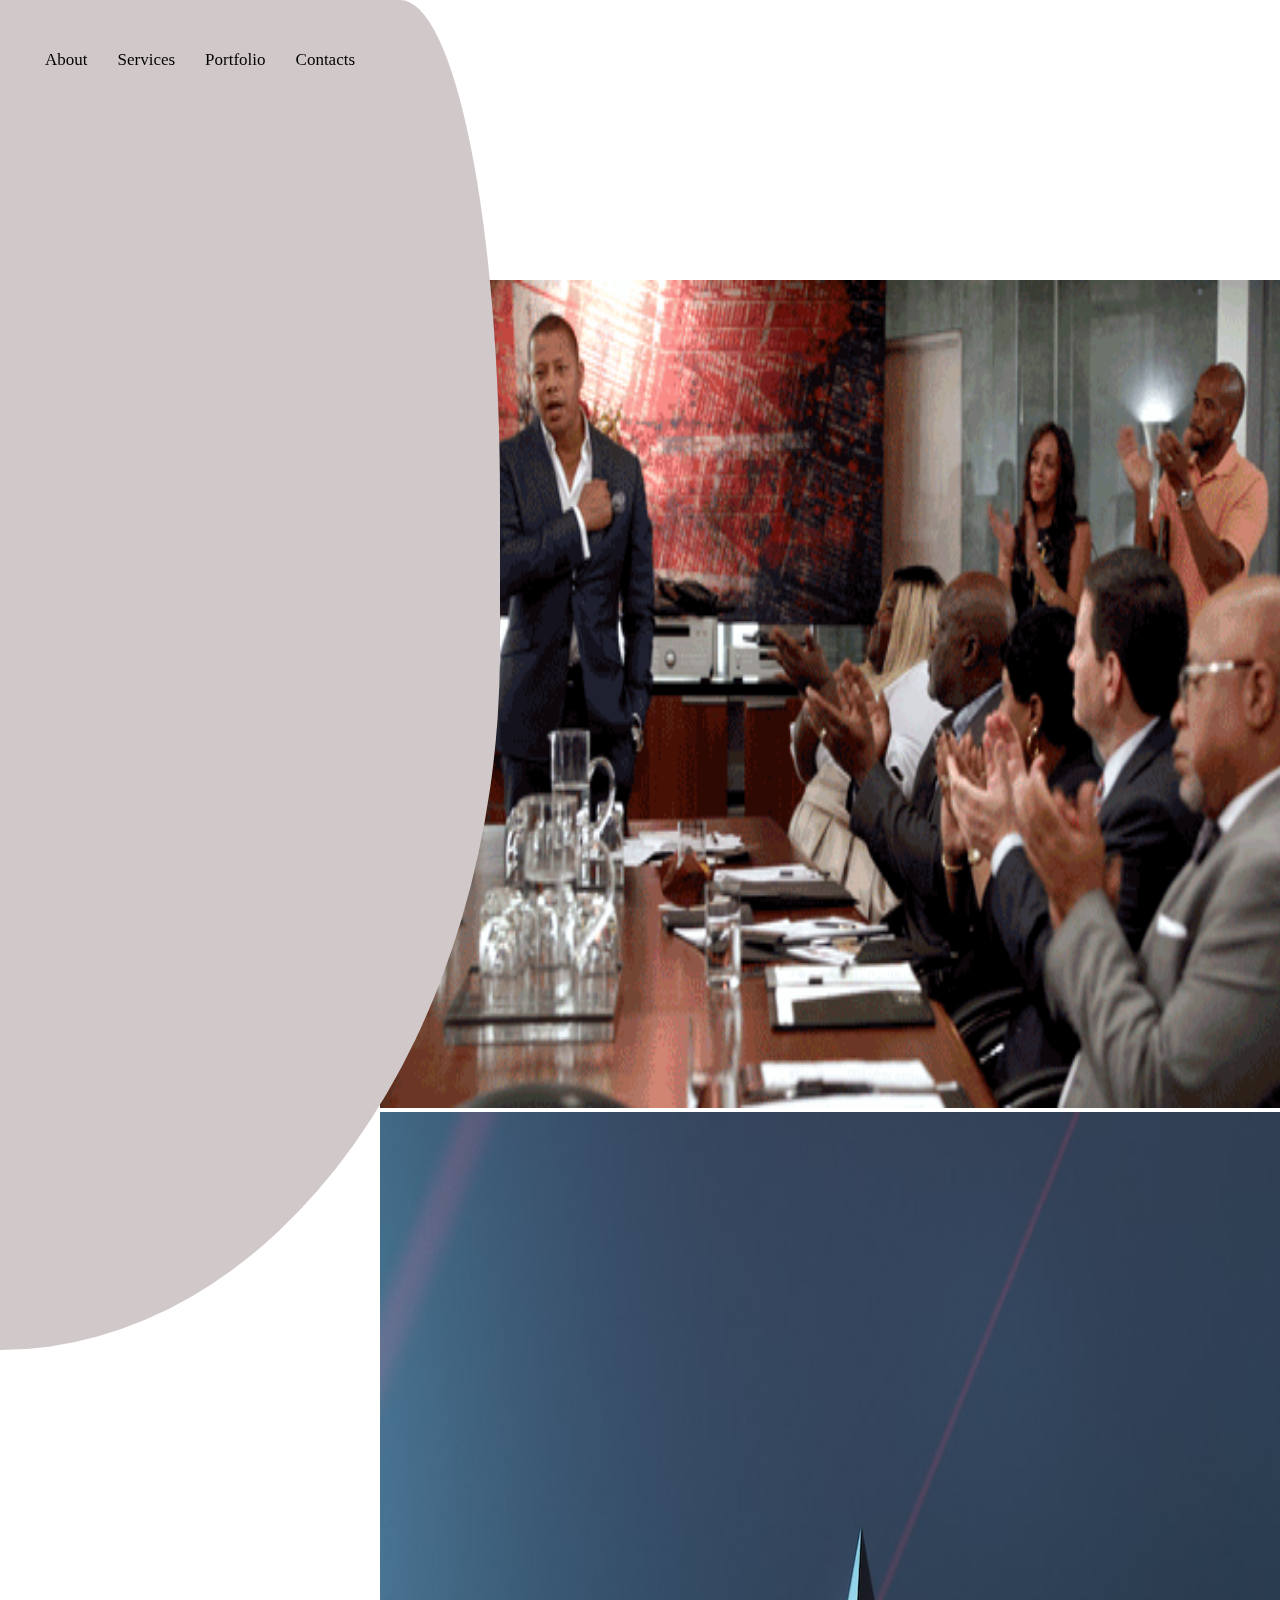
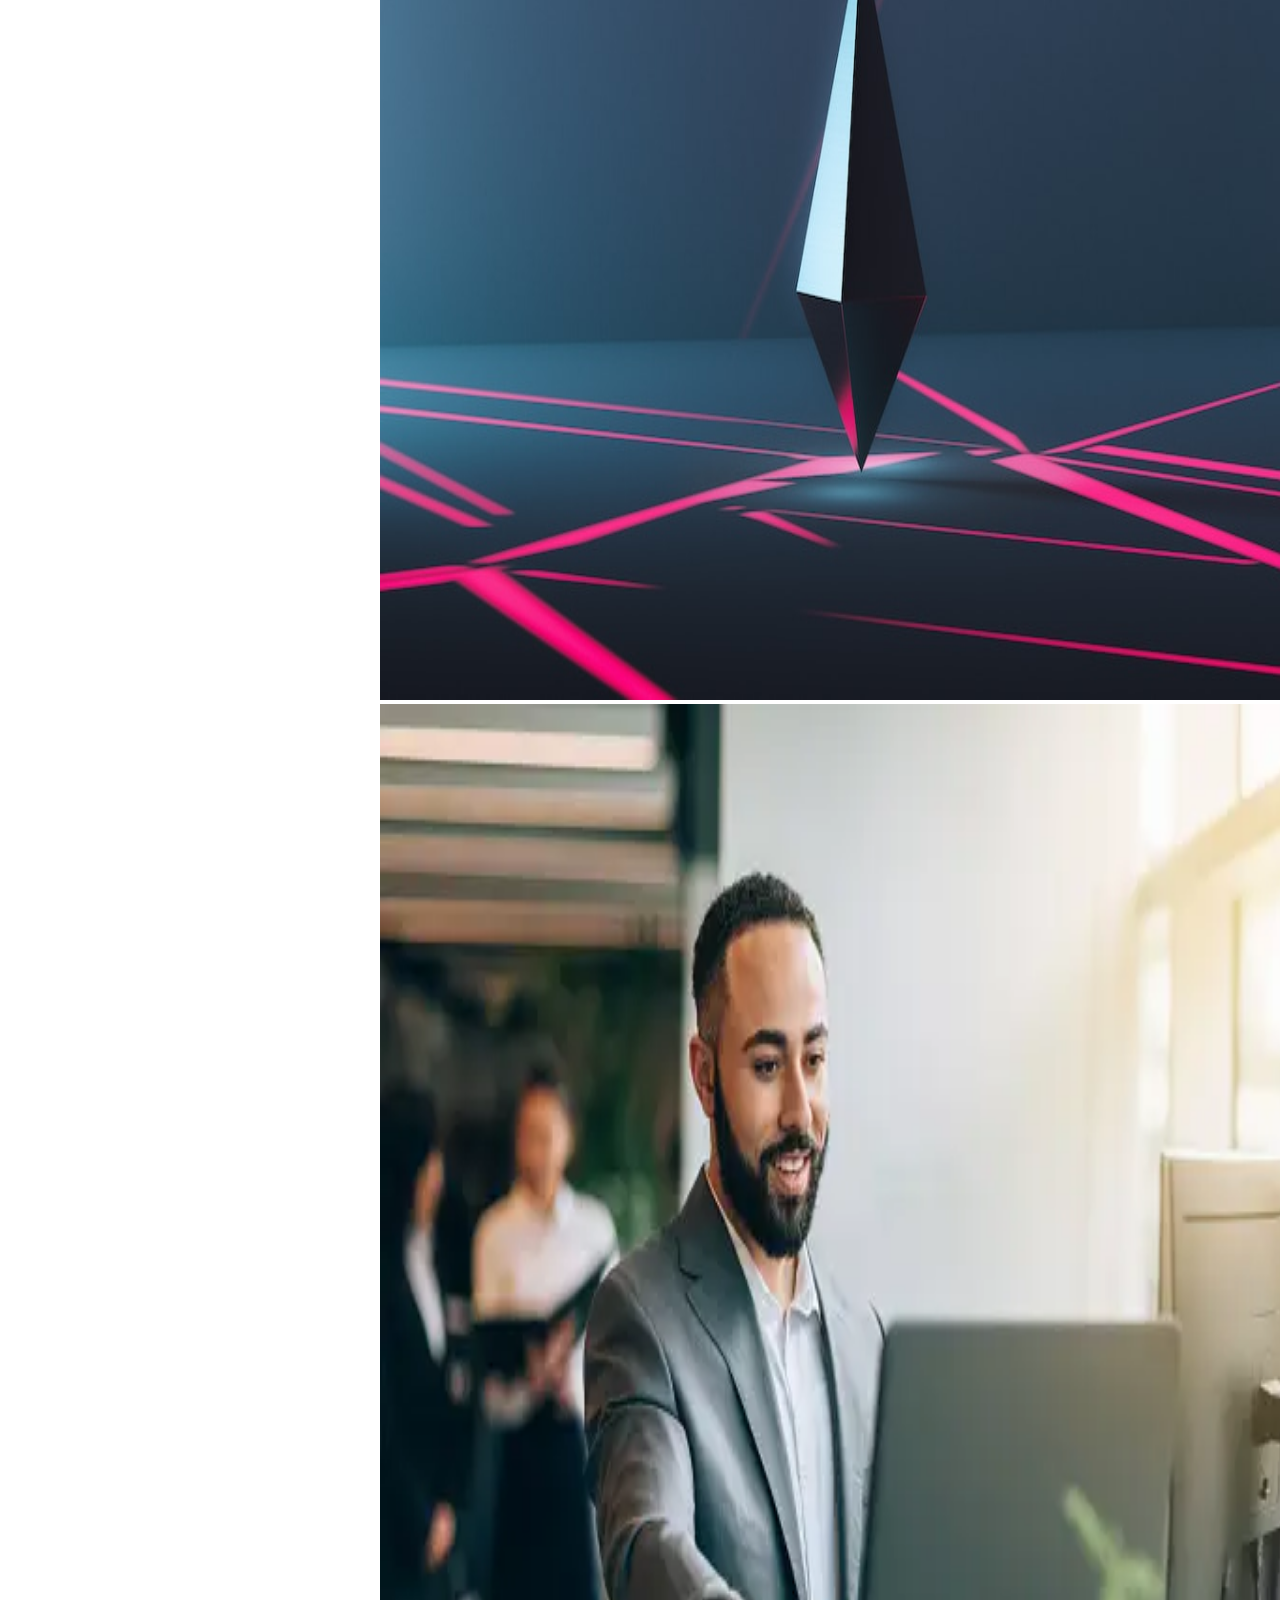
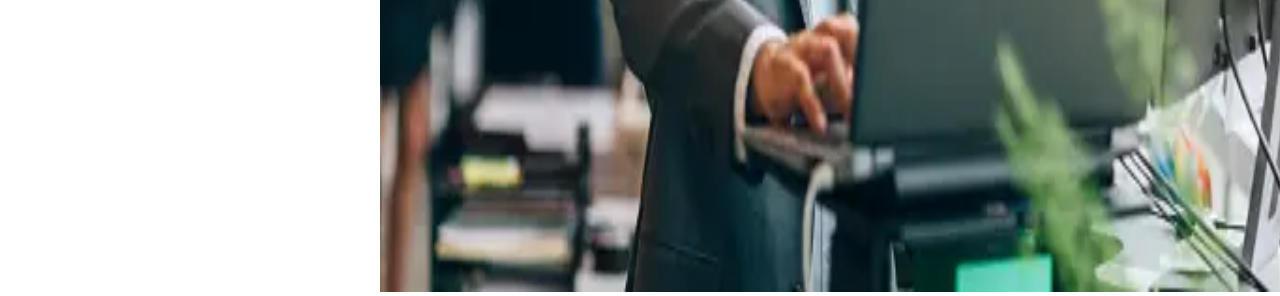
==== index.html @ a0d74cd0 "second commit" ====
<!DOCTYPE html>
<html lang="en">
<head>
    <meta charset="UTF-8">
    <meta name="viewport" content="width=device-width, initial-scale=1.0">
    <link rel="stylesheet" href="./style.css">
    <title>Document</title>
</head>
<body>
    <div class="main-cont">

    <div class="left">

    <div class="home">
  
      <p>About</p>
    
      <p>Services</p>
      <p>Portfolio</p>
      <p>Contacts</p>
    </div>
    </div>

    <img src="./icons8-logo (1).svg" alt="logo" class="logo">
    
    </div>


    <div class="right">
    

      <img src="./73Tf.gif" alt="offices" class="gif">
      <img src="./photo-1617396900799-f4ec2b43c7ae.jpg" alt="pic">
     <img src="./istockphoto-1427847593-170667a.webp" alt="office">
  

    </div>
</body>
</html>
---- style.css ----
*{
    margin: 0;
    padding: 0;
    box-sizing: border-box;
}

.main-cont{
    display: flex;
    flex-direction: row;
    position: relative;
}

.left{
    position: fixed;
    background-color: rgb(209, 201, 201);
    z-index: 1;   
    width: 500px;
    height: 150%;
    border-top-right-radius: 100px 500px;
    border-bottom-right-radius: 500px 700px;
}


.right{
    width: 100%;
    /* background-color: aqua; */
    height: 1400px;
}

.right img{
    margin-left: 380px;
    width: 74.5%;
    height: 132vh;
}

.gif{
    height: 92vh !important;
    width: 74.5% !important;
}

.home{
    display: flex;
    flex-direction: row;
    margin-left: 45px;
    gap: 30px;
    z-index: 2;
}


.home p{  
    margin-top: 50px;
    font-size: 17px;
}


.home p:hover{
    cursor: pointer;
    color: aqua;
    
}

.logo{
    width: 430px;
    height: 280px;
}
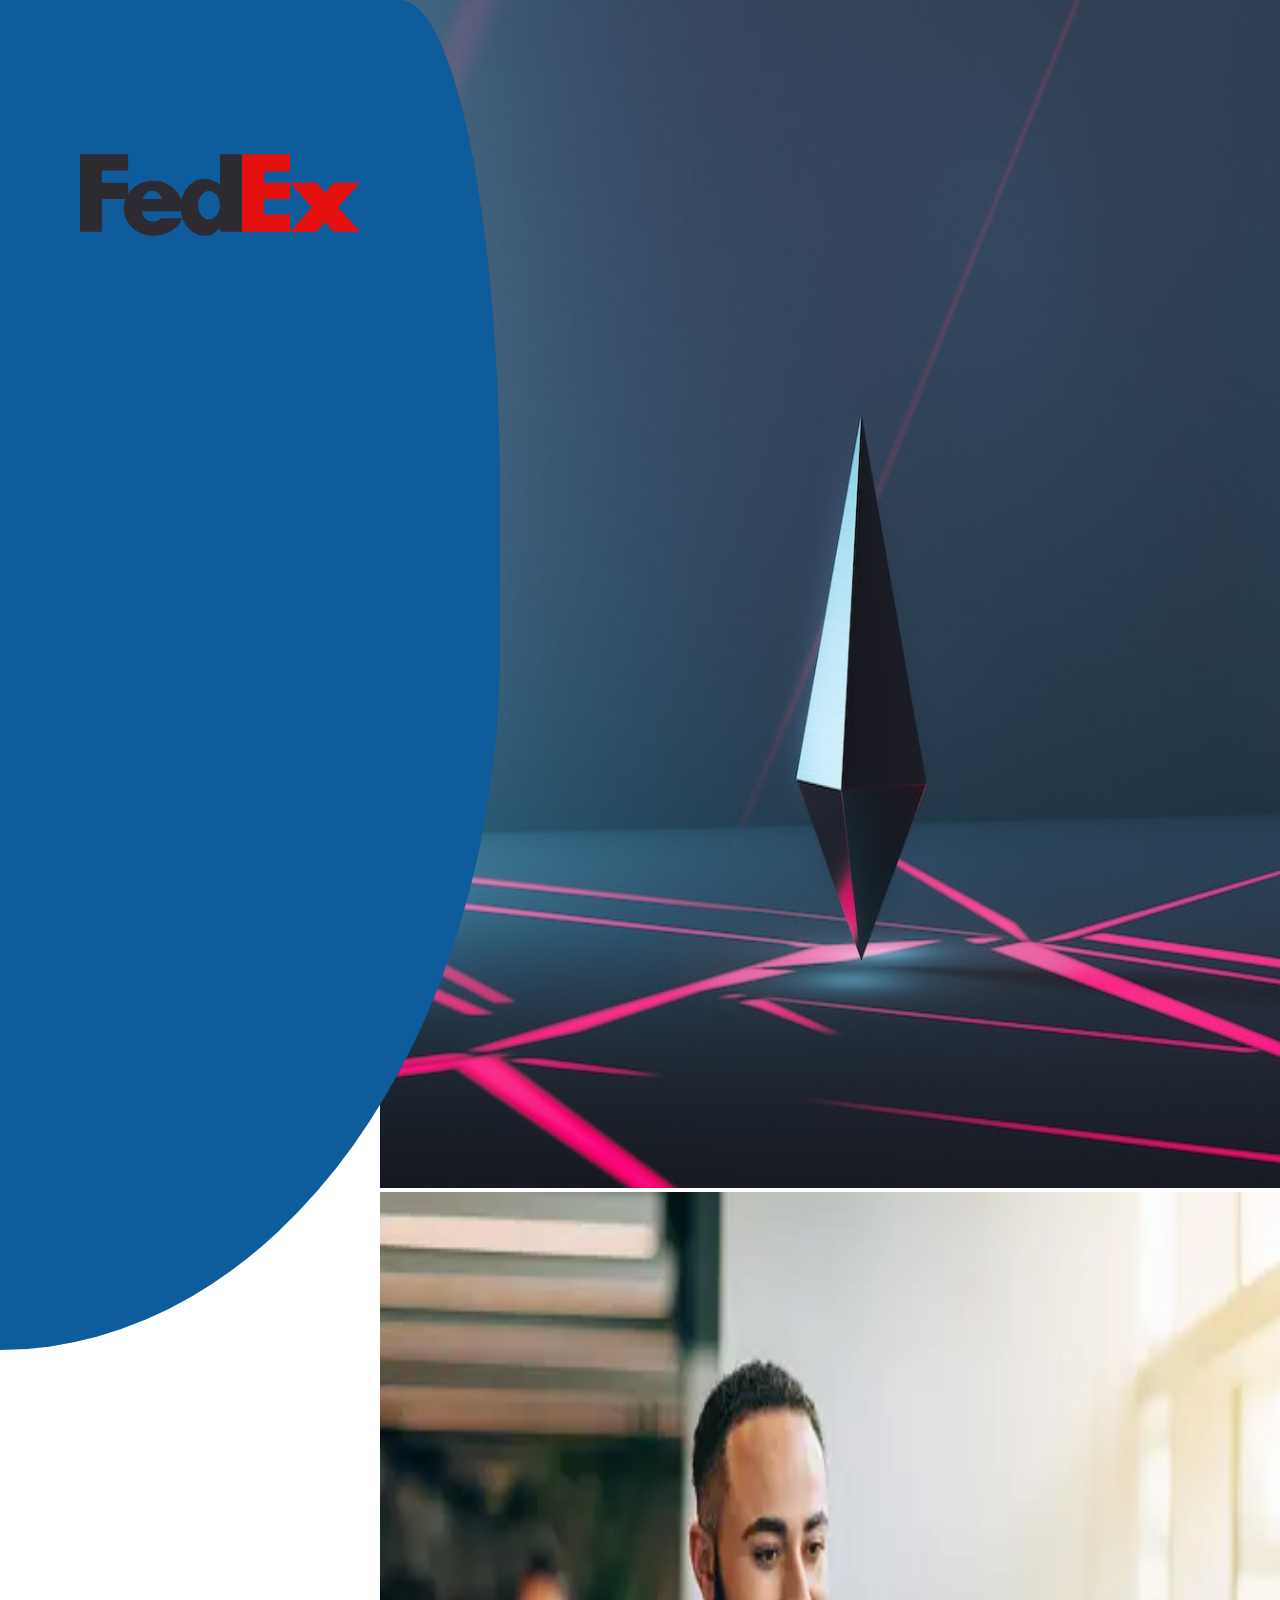
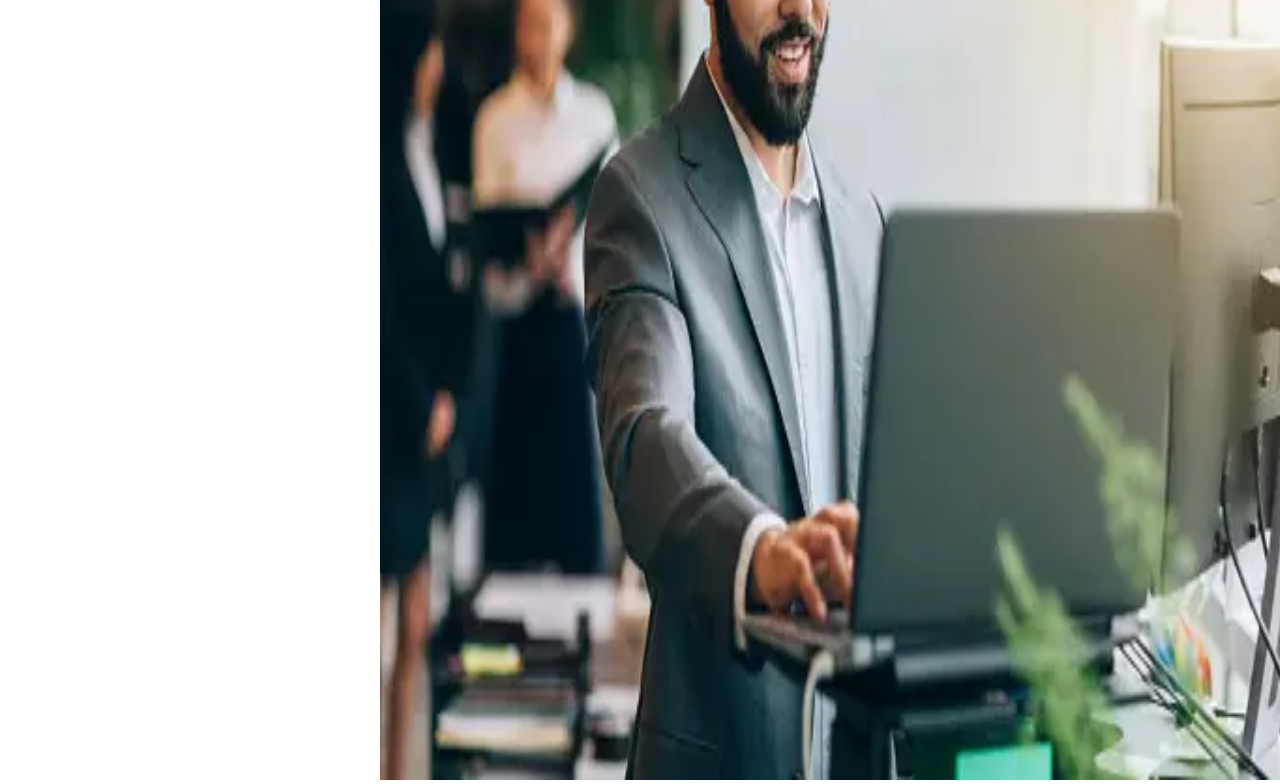
==== commit efaf4da8: "second commit" ====
--- a/index.html
+++ b/index.html
@@ -12,28 +12,16 @@
     <div class="left">
 
     <div class="home">
-  
-      <p>About</p>
-    
-      <p>Services</p>
-      <p>Portfolio</p>
-      <p>Contacts</p>
+      <img src="./icons8-logo (1).svg" alt="logo" class="logo">
+
+    </div> 
     </div>
     </div>
 
-    <img src="./icons8-logo (1).svg" alt="logo" class="logo">
     
-    </div>
-
-
     <div class="right">
-    
-
-      <img src="./73Tf.gif" alt="offices" class="gif">
-      <img src="./photo-1617396900799-f4ec2b43c7ae.jpg" alt="pic">
+      <img src="./photo-1617396900799-f4ec2b43c7ae.jpg" alt="pic" class="first-pic">
      <img src="./istockphoto-1427847593-170667a.webp" alt="office">
-  
-
     </div>
 </body>
 </html>--- a/style.css
+++ b/style.css
@@ -12,7 +12,7 @@
 
 .left{
     position: fixed;
-    background-color: rgb(209, 201, 201);
+    background-color: rgb(14, 92, 156);
     z-index: 1;   
     width: 500px;
     height: 150%;
@@ -23,7 +23,6 @@
 
 .right{
     width: 100%;
-    /* background-color: aqua; */
     height: 1400px;
 }
 
@@ -41,30 +40,23 @@
 .home{
     display: flex;
     flex-direction: row;
+    position: relative;
     margin-left: 45px;
     gap: 30px;
     z-index: 2;
 }
 
-
-.home p{  
-    margin-top: 50px;
-    font-size: 17px;
+.logo{
+    margin-top: 55px !important;
+    width: 350px;
+    height: 280px;
+    position: absolute;
 }
 
-
-.home p:hover{
-    cursor: pointer;
-    color: aqua;
-    
+.home-head{
+margin-top: 283px;
+position: absolute;
 }
-
-.logo{
-    width: 430px;
-    height: 280px;
-}
-
-
 
 
 
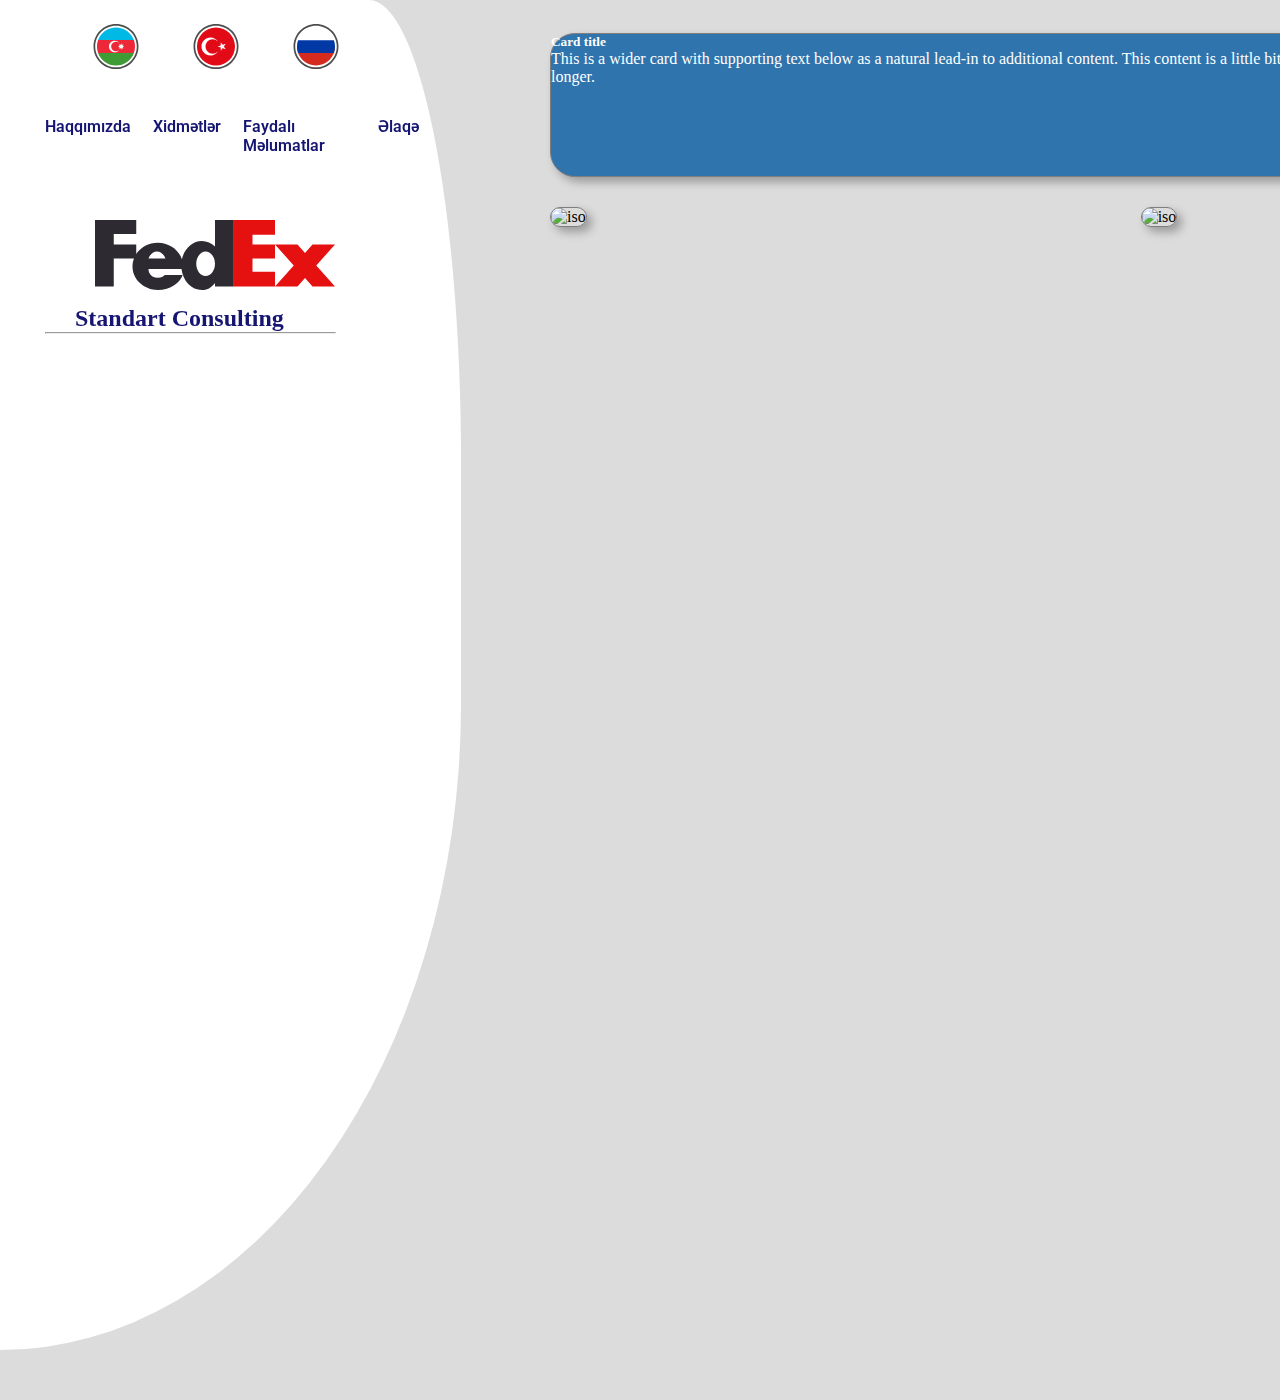
==== commit a0307973: "second commit" ====
--- a/index.html
+++ b/index.html
@@ -1,27 +1,73 @@
 <!DOCTYPE html>
 <html lang="en">
 <head>
-    <meta charset="UTF-8">
-    <meta name="viewport" content="width=device-width, initial-scale=1.0">
-    <link rel="stylesheet" href="./style.css">
-    <title>Document</title>
+  <meta charset="UTF-8">
+  <meta name="viewport" content="width=device-width, initial-scale=1.0">
+  <link rel="preconnect" href="https://fonts.googleapis.com">
+  <link rel="preconnect" href="https://fonts.gstatic.com" crossorigin>
+  <link href="https://fonts.googleapis.com/css2?family=PT+Serif&display=swap" rel="stylesheet">
+  <link rel="preconnect" href="https://fonts.googleapis.com">
+  <link rel="preconnect" href="https://fonts.gstatic.com" crossorigin>
+  <link rel="preconnect" href="https://fonts.googleapis.com">
+  <link rel="preconnect" href="https://fonts.gstatic.com" crossorigin>
+  <link href="https://fonts.googleapis.com/css2?family=PT+Serif&family=Roboto&display=swap" rel="stylesheet">
+  <link href="https://cdn.jsdelivr.net/npm/bootstrap@5.3.2/dist/css/bootstrap.min.css" rel="stylesheet"
+    integrity="sha384-T3c6CoIi6uLrA9TneNEoa7RxnatzjcDSCmG1MXxSR1GAsXEV/Dwwykc2MPK8M2HN" crossorigin="anonymous">
+  <link rel="stylesheet" href="./style.css">
+  <title>Document</title>
 </head>
+
 <body>
-    <div class="main-cont">
+  <div class="main-cont">
+    <div class="left">
+      <header>
+      <div class="home">
 
-    <div class="left">
+        <div class="language-switcher"> 
+          <a href="index-az.html"><img src="./azerbaijan-flag-round-circle-icon.svg" alt="az"></a>
+          <a href="index-tr.html"><img src="./turkey-flag-round-circle-icon.svg" alt="tur"></a>
+          <a href="index-ru.html"><img src="./russia-flag-round-circle-icon.svg" alt="rus"></a>
+        </div>
 
-    <div class="home">
-      <img src="./icons8-logo (1).svg" alt="logo" class="logo">
+         <div class="list">
+              <p>Haqqımızda</p>
+              <p>Xidmətlər</p>
+              <p>Faydalı Məlumatlar</p>
+              <p>Əlaqə</p>
+         </div>
+              
+          <img src="./icons8-logo (1).svg" alt="logo" class="logo">
+          <h2>Standart Consulting</h2>
+          <hr>
 
-    </div> 
-    </div>
+          
+      </div>
+</header>
     </div>
 
-    
+
     <div class="right">
-      <img src="./photo-1617396900799-f4ec2b43c7ae.jpg" alt="pic" class="first-pic">
-     <img src="./istockphoto-1427847593-170667a.webp" alt="office">
+
+      <div class="card">
+        <div class="card-body">
+          <h5 class="card-title">Card title</h5>
+          <p class="card-text">This is a wider card with supporting text below as a natural lead-in to additional
+            content. This content is a little bit longer.</p>
+        </div>
+
+      </div>
+      
+      <img src="./standard-quality-control-collage.jpg" class="card-img" alt="iso">
+      <img src="side-view-cropped-unrecognizable-business-people-working-common-desk.jpg" class="card-img" alt="iso">
     </div>
+  </div>
+
+  <script src="https://cdn.jsdelivr.net/npm/@popperjs/core@2.11.8/dist/umd/popper.min.js"
+    integrity="sha384-I7E8VVD/ismYTF4hNIPjVp/Zjvgyol6VFvRkX/vR+Vc4jQkC+hVqc2pM8ODewa9r"
+    crossorigin="anonymous"></script>
+  <script src="https://cdn.jsdelivr.net/npm/bootstrap@5.3.2/dist/js/bootstrap.min.js"
+    integrity="sha384-BBtl+eGJRgqQAUMxJ7pMwbEyER4l1g+O15P+16Ep7Q9Q+zqX6gSbd85u4mG4QzX+"
+    crossorigin="anonymous"></script>
 </body>
+
 </html>--- a/style.css
+++ b/style.css
@@ -1,70 +1,143 @@
-*{
+* {
     margin: 0;
     padding: 0;
     box-sizing: border-box;
 }
 
-.main-cont{
+.main-cont {
     display: flex;
     flex-direction: row;
     position: relative;
 }
 
-.left{
+.left {
     position: fixed;
-    background-color: rgb(14, 92, 156);
-    z-index: 1;   
-    width: 500px;
+    background-color: rgb(255, 255, 255);
+    z-index: 1;
+    width: 36%;
     height: 150%;
     border-top-right-radius: 100px 500px;
     border-bottom-right-radius: 500px 700px;
 }
 
 
-.right{
+.right {
+    background-color: rgb(220, 220, 220);
     width: 100%;
     height: 1400px;
+    padding-top: 33px;
 }
 
-.right img{
-    margin-left: 380px;
-    width: 74.5%;
-    height: 132vh;
+.card {
+    margin-left: 550px;
+    width: 60%;
+    height: 16vh;
+    background-color: rgb(47, 116, 173);
+    border: 1px solid rgb(128, 125, 125);
+    border-radius: 25px;
+    box-shadow: 5px 5px 10px rgba(0, 0, 0, 0.3);
 }
 
-.gif{
-    height: 92vh !important;
-    width: 74.5% !important;
+.card-img {
+    margin-left: 550px;
+    width: 60%;
+    height: 72vh;
+    margin-top: 30px;
+    border: 1px solid rgb(128, 125, 125);
+    border-radius: 25px;
+    box-shadow: 5px 5px 10px rgba(0, 0, 0, 0.3);
 }
 
-.home{
+.card-body h5,
+p {
+    color: white;
+}
+
+
+.home {
     display: flex;
-    flex-direction: row;
-    position: relative;
+    flex-direction: column;
     margin-left: 45px;
     gap: 30px;
     z-index: 2;
 }
 
-.logo{
-    margin-top: 55px !important;
-    width: 350px;
-    height: 280px;
-    position: absolute;
+.list p{
+    color: rgb(22, 22, 114);
+    font-family: 'Roboto', sans-serif;
+    font-weight: 600;
 }
 
-.home-head{
-margin-top: 283px;
-position: absolute;
+.list p:hover {
+    cursor: pointer;
+    color: darkorange;
+}
+
+.language-switcher a {
+    text-decoration: none;
+    color: #333;
+    margin-right: 10px;
+  }
+  
+  .language-switcher a:hover {
+    text-decoration: underline;
+  }
+
+@keyframes slideIn {
+    0% {
+        transform: translateY(-50px);
+        opacity: 0;
+    }
+
+    100% {
+        transform: translateY(0);
+        opacity: 1;
+    }
 }
 
 
+.list {
+    display: flex;
+    flex-direction: row;
+    width: 90%;
+    gap: 22px;
+    padding-top: 14px;
+    z-index: 3;
+    animation: slideIn 2s ease-in-out;
+}
 
+.language-switcher{
+    display: flex;
+    flex-direction: row;
+    padding-top: 24px;
+    padding-left: 26px;
+    z-index: 3;
+    animation: slideIn 2s ease-in-out;
+}
 
+.language-switcher img{
+    width: 90px;
+    height: 45px;
+}
 
+.logo{
+    margin-top: -50px;
+    width: 340px;
+    height: 240px;
+    z-index: 3;
+    animation: slideIn 2s ease-in-out;
+}
+h2{
+    margin-top: -100px;
+    margin-left: 30px;
+    color: rgb(22, 22, 114);
+    z-index: 3;
+    animation: slideIn 2s ease-in-out;
+}
 
-  
-  
-  
-  
-  +hr{
+    width: 70%;
+    margin-top: -30px;
+    z-index: 3;
+    animation: slideIn 2s ease-in-out;
+}
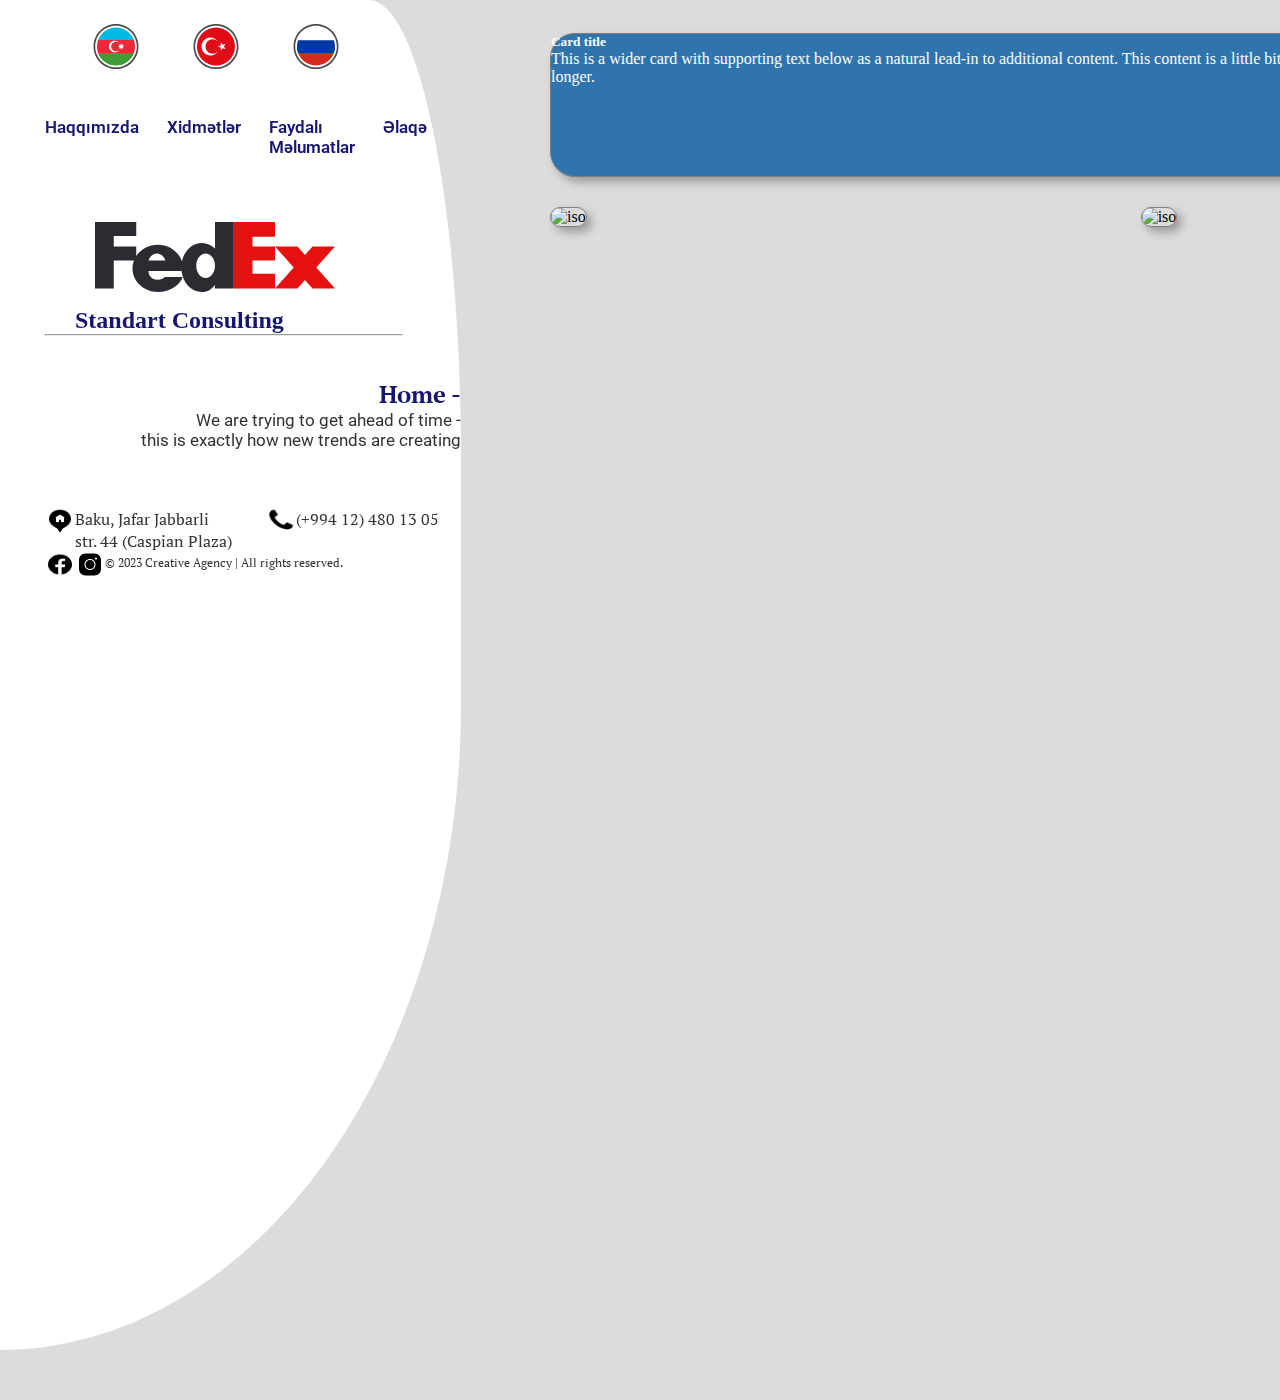
==== commit d49f4773: "second commit" ====
--- a/index.html
+++ b/index.html
@@ -18,31 +18,61 @@
 </head>
 
 <body>
+  <div class="hamburger-menu">
+    <div class="bar"></div>
+    <div class="bar"></div>
+    <div class="bar"></div>
+</div>
   <div class="main-cont">
     <div class="left">
       <header>
-      <div class="home">
-
-        <div class="language-switcher"> 
-          <a href="index-az.html"><img src="./azerbaijan-flag-round-circle-icon.svg" alt="az"></a>
-          <a href="index-tr.html"><img src="./turkey-flag-round-circle-icon.svg" alt="tur"></a>
-          <a href="index-ru.html"><img src="./russia-flag-round-circle-icon.svg" alt="rus"></a>
-        </div>
-
-         <div class="list">
-              <p>Haqqımızda</p>
-              <p>Xidmətlər</p>
-              <p>Faydalı Məlumatlar</p>
-              <p>Əlaqə</p>
-         </div>
-              
+        <div class="home">
+    
+          <div class="language-switcher">
+            <a href="index-az.html"><img src="./azerbaijan-flag-round-circle-icon.svg" alt="az"></a>
+            <a href="index-tr.html"><img src="./turkey-flag-round-circle-icon.svg" alt="tur"></a>
+            <a href="index-ru.html"><img src="./russia-flag-round-circle-icon.svg" alt="rus"></a>
+          </div>
+    
+          <div class="list">
+            <p>Haqqımızda</p>
+            <p>Xidmətlər</p>
+            <p>Faydalı Məlumatlar</p>
+            <p>Əlaqə</p>
+          </div>
+    
           <img src="./icons8-logo (1).svg" alt="logo" class="logo">
           <h2>Standart Consulting</h2>
           <hr>
 
+          <div class="home-cont">
+            <h2 class="head-cont">Home -</h2>
+          <p>We are trying to get ahead of time - <br>
+              this is exactly how new trends are creating</p>
+          </div> 
           
-      </div>
-</header>
+
+        <div class="social">
+         <div class="soc1">
+         <img src="./local.png" alt="local">
+         <p id="p">Baku, Jafar Jabbarli <br>
+          str. 44 (Caspian Plaza)</p>
+         <img src="./phone.png" alt="phone">
+         <p>(+994 12) 480 13 05</p>
+         </div>
+        
+         <div class="soc2">
+         <img src="./fb.png" alt="fb">
+         <img src="./instagram.svg" alt="ig">
+         <p>© 2023 Creative Agency | All rights reserved.</p>
+         </div>
+          
+        </div>
+
+
+        </div>
+      </header>
+    
     </div>
 
 
--- a/style.css
+++ b/style.css
@@ -4,6 +4,22 @@
     box-sizing: border-box;
 }
 
+.hamburger-menu {
+    display: none;
+    flex-direction: column;
+    cursor: pointer;
+}
+
+.bar {
+    width: 30px;
+    height: 3px;
+    background-color: #333;
+    margin: 4px 0;
+    transition: 0.4s;
+}
+
+
+
 .main-cont {
     display: flex;
     flex-direction: row;
@@ -11,6 +27,7 @@
 }
 
 .left {
+    display: flex;
     position: fixed;
     background-color: rgb(255, 255, 255);
     z-index: 1;
@@ -96,21 +113,23 @@
 }
 
 
-.list {
-    display: flex;
-    flex-direction: row;
-    width: 90%;
-    gap: 22px;
-    padding-top: 14px;
-    z-index: 3;
-    animation: slideIn 2s ease-in-out;
-}
 
 .language-switcher{
     display: flex;
     flex-direction: row;
     padding-top: 24px;
     padding-left: 26px;
+    z-index: 3;
+    animation: slideIn 2s ease-in-out;
+}
+
+.list {
+    display: flex;
+    flex-direction: row;
+    width: 90%;
+    font-size: 17px;
+    gap: 28px;
+    padding-top: 14px;
     z-index: 3;
     animation: slideIn 2s ease-in-out;
 }
@@ -136,8 +155,142 @@
 }
 
 hr{
-    width: 70%;
+    width: 86%;
     margin-top: -30px;
     z-index: 3;
     animation: slideIn 2s ease-in-out;
 }
+
+.home-cont{
+    display: flex;
+    flex-direction: column;
+    z-index: 3;
+    animation: slideIn 2s ease-in-out;
+}
+
+.home-cont p{
+    text-align: right;
+    color: #333;
+    font-family: 'Roboto', sans-serif;
+    z-index: 3;
+    font-size: 17px;
+}
+
+.head-cont{
+    color: rgb(22, 22, 114);
+    font-family: 'PT Serif', serif;
+    margin-top: 12px;
+    text-align: right;
+}
+
+.social{
+    top: 0;
+}
+
+.soc1{
+    display: flex;
+    flex-direction: row;
+    margin-top: 28px;
+    z-index: 3;
+    animation: slideIn 2s ease-in-out;
+}
+
+.soc1 p{
+    color: #333;
+    font-family: 'PT Serif', serif;
+}
+
+.soc1 img{
+    width: 30px;
+    height: 25px;
+}
+
+.soc2{
+    display: flex;
+    flex-direction: row;
+    z-index: 3;
+    animation: slideIn 2s ease-in-out;
+}
+
+.soc2 img{
+    width: 30px;
+    height: 25px;
+}
+
+.soc2 p{
+    margin-top: 3px;
+    font-size: 12px;
+    color: #333;
+    font-family: 'PT Serif', serif;
+}
+
+#p{
+    margin-right: 34px;
+}
+
+
+
+
+
+/* Hide the left section on smaller screens */
+@media (max-width: 1100px) {
+    .left {
+        display: none;
+    }
+    .hamburger-menu {
+        display: flex;
+        background-color: #d47a7a;
+        
+    }
+    .right {
+        width: 100%;
+    }
+
+
+.main-cont {
+    display: flex;
+    flex-direction: row;
+    position: relative;
+}
+
+
+
+.right {
+    background-color: rgb(220, 220, 220);
+    width: 100%;
+    padding-top: 33px;
+}
+
+.card {
+    margin-left: 2%; /* Adjust margin for smaller screens */
+    width: 96%; /* Adjust width for smaller screens */
+    height: auto; /* Use auto for variable height */
+    background-color: rgb(47, 116, 173);
+    border: 1px solid rgb(128, 125, 125);
+    border-radius: 25px;
+    box-shadow: 5px 5px 10px rgba(0, 0, 0, 0.3);
+}
+
+.card-img {
+    margin-left: 2%; /* Adjust margin for smaller screens */
+    width: 96%; /* Adjust width for smaller screens */
+    height: auto; /* Use auto for variable height */
+    margin-top: 30px;
+    border: 1px solid rgb(128, 125, 125);
+    border-radius: 25px;
+    box-shadow: 5px 5px 10px rgba(0, 0, 0, 0.3);
+}
+}
+
+/* Add more responsive styles as needed */
+@media (max-width: 768px) {
+    /* Example: Hide some elements or adjust styles for smaller screens */
+    .list p {
+        font-size: 14px;
+    }
+    .language-switcher img {
+        width: 60px;
+        height: 30px;
+    }
+    /* Add more responsive adjustments here */
+}
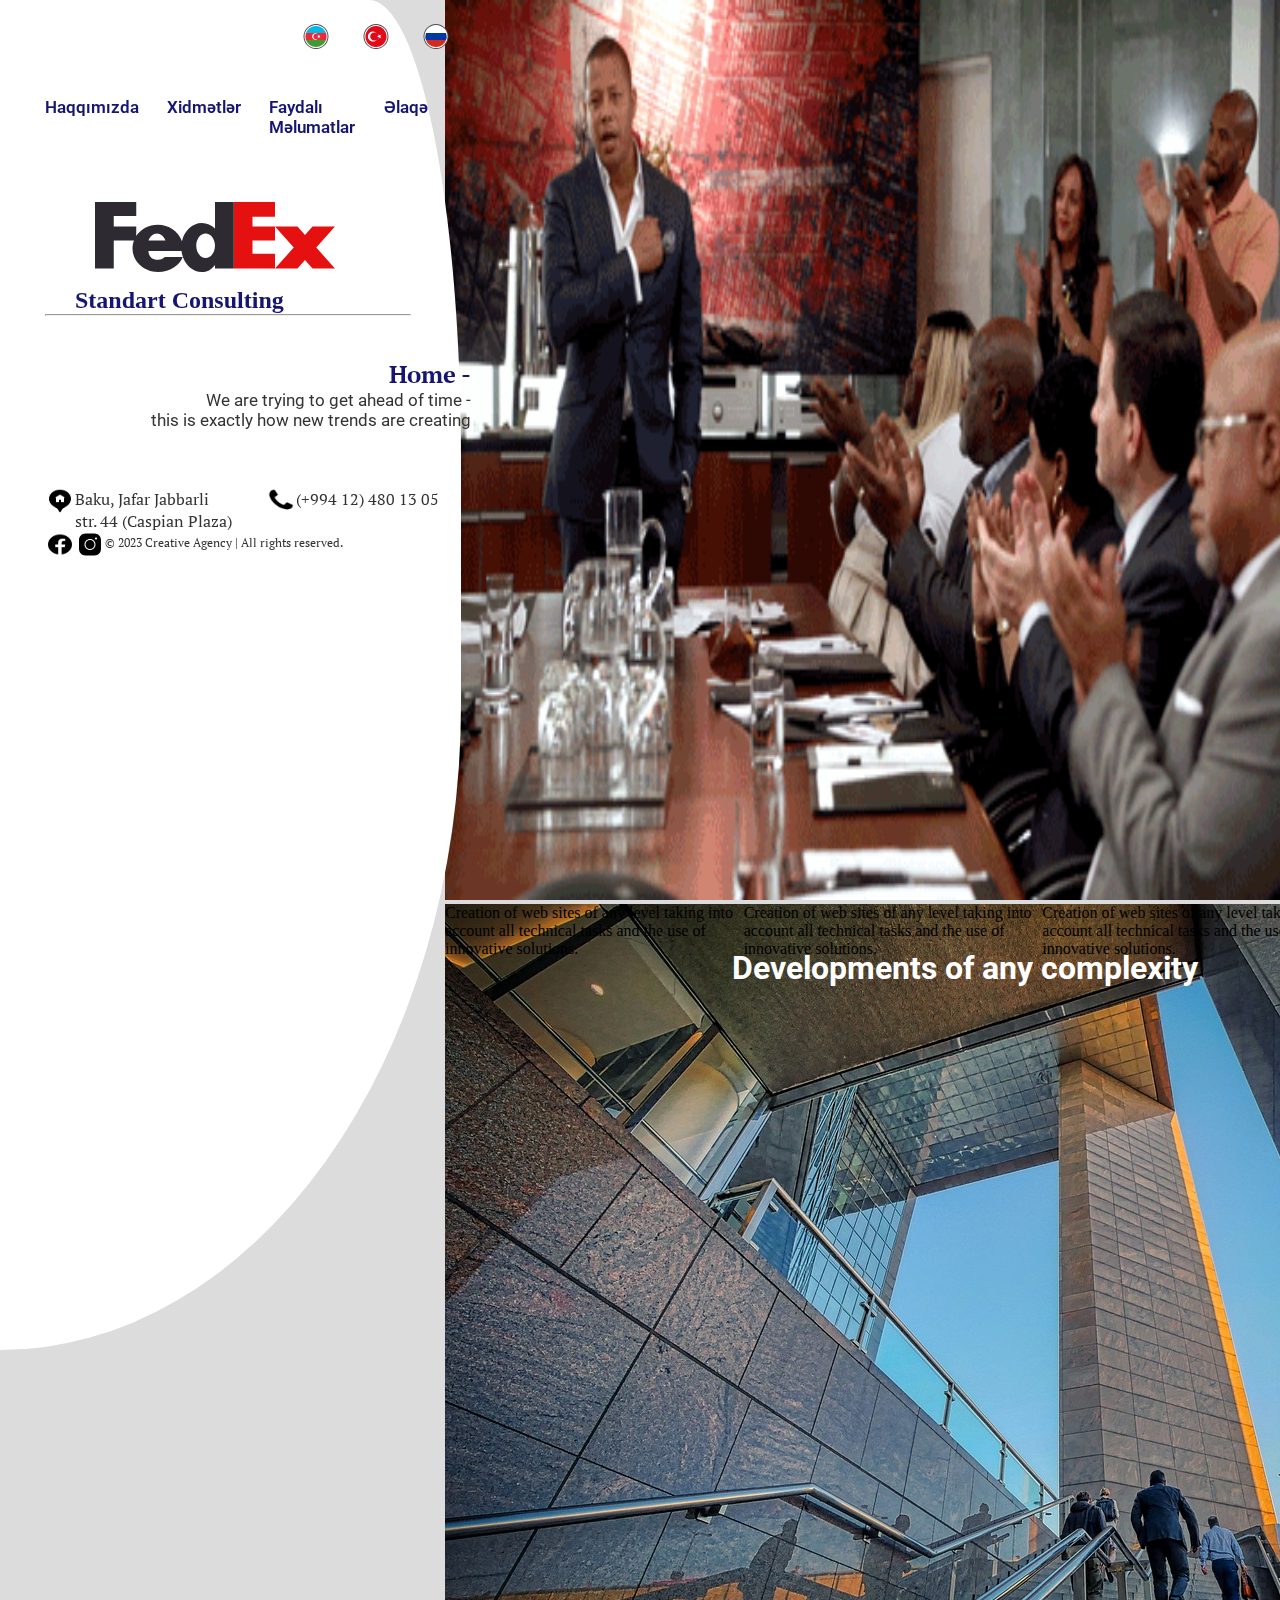
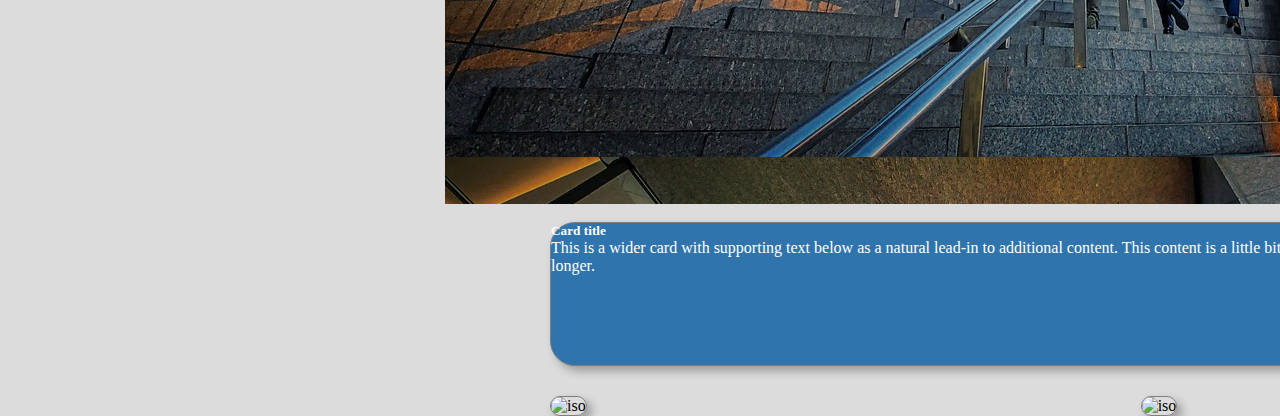
==== commit 96e27a47: "second commit" ====
--- a/index.html
+++ b/index.html
@@ -78,6 +78,26 @@
 
     <div class="right">
 
+      <img src="./73Tf.gif" alt="gif" class="card-img2">
+    <div class="sites">
+      <div class="site-head">
+        <h1>Developments of any complexity</h1>
+      </div>
+
+      <div class="trio-sites">
+        <div class="web">
+          Creation of web sites of any level taking into account all technical tasks and the use of innovative solutions.
+        </div>
+        <div class="ecommerce">
+          Creation of web sites of any level taking into account all technical tasks and the use of innovative solutions.
+        </div>
+        <div class="mobile">
+          Creation of web sites of any level taking into account all technical tasks and the use of innovative solutions.
+        </div>
+      </div>
+    </div>
+
+
       <div class="card">
         <div class="card-body">
           <h5 class="card-title">Card title</h5>
@@ -86,7 +106,6 @@
         </div>
 
       </div>
-      
       <img src="./standard-quality-control-collage.jpg" class="card-img" alt="iso">
       <img src="side-view-cropped-unrecognizable-business-people-working-common-desk.jpg" class="card-img" alt="iso">
     </div>
--- a/style.css
+++ b/style.css
@@ -41,11 +41,11 @@
 .right {
     background-color: rgb(220, 220, 220);
     width: 100%;
-    height: 1400px;
-    padding-top: 33px;
+    height: 150%;
 }
 
 .card {
+    margin-top: 18px;
     margin-left: 550px;
     width: 60%;
     height: 16vh;
@@ -65,10 +65,34 @@
     box-shadow: 5px 5px 10px rgba(0, 0, 0, 0.3);
 }
 
+.card-img2{
+    margin-left: 445px;
+    width: 70%;
+    height: 100vh;
+}
+
 .card-body h5,
 p {
     color: white;
 }
+
+.sites{
+    display: flex;
+    flex-direction: column;
+    position: relative;
+    width: 70%;
+    height: 100vh;
+    margin-left: 445px;
+    background-image: url(./stairs-6133971_1280.jpg);
+}
+
+.trio-sites{
+    display: flex;
+    flex-direction: row;
+    justify-content: center;
+}
+
+
 
 
 .home {
@@ -100,6 +124,7 @@
     text-decoration: underline;
   }
 
+
 @keyframes slideIn {
     0% {
         transform: translateY(-50px);
@@ -112,13 +137,22 @@
     }
 }
 
-
+.site-head{
+    padding-left: 287px;
+    position: absolute;
+    margin-top: 45px;
+    color: white;
+    font-family: 'Roboto', sans-serif;
+    font-weight: 600;
+    opacity: 1;
+    animation: slideIn 5s ease-in-out;
+}
 
 .language-switcher{
     display: flex;
     flex-direction: row;
     padding-top: 24px;
-    padding-left: 26px;
+    padding-left: 246px;
     z-index: 3;
     animation: slideIn 2s ease-in-out;
 }
@@ -135,8 +169,8 @@
 }
 
 .language-switcher img{
-    width: 90px;
-    height: 45px;
+    width: 50px;
+    height: 25px;
 }
 
 .logo{
@@ -233,7 +267,7 @@
 
 
 /* Hide the left section on smaller screens */
-@media (max-width: 1100px) {
+@media (max-width: 1180px) {
     .left {
         display: none;
     }
@@ -280,6 +314,14 @@
     border-radius: 25px;
     box-shadow: 5px 5px 10px rgba(0, 0, 0, 0.3);
 }
+
+.card-img2{ 
+    margin: 0;
+    top: 0;
+    width: 100%;
+    height: 100vh;
+}
+
 }
 
 /* Add more responsive styles as needed */
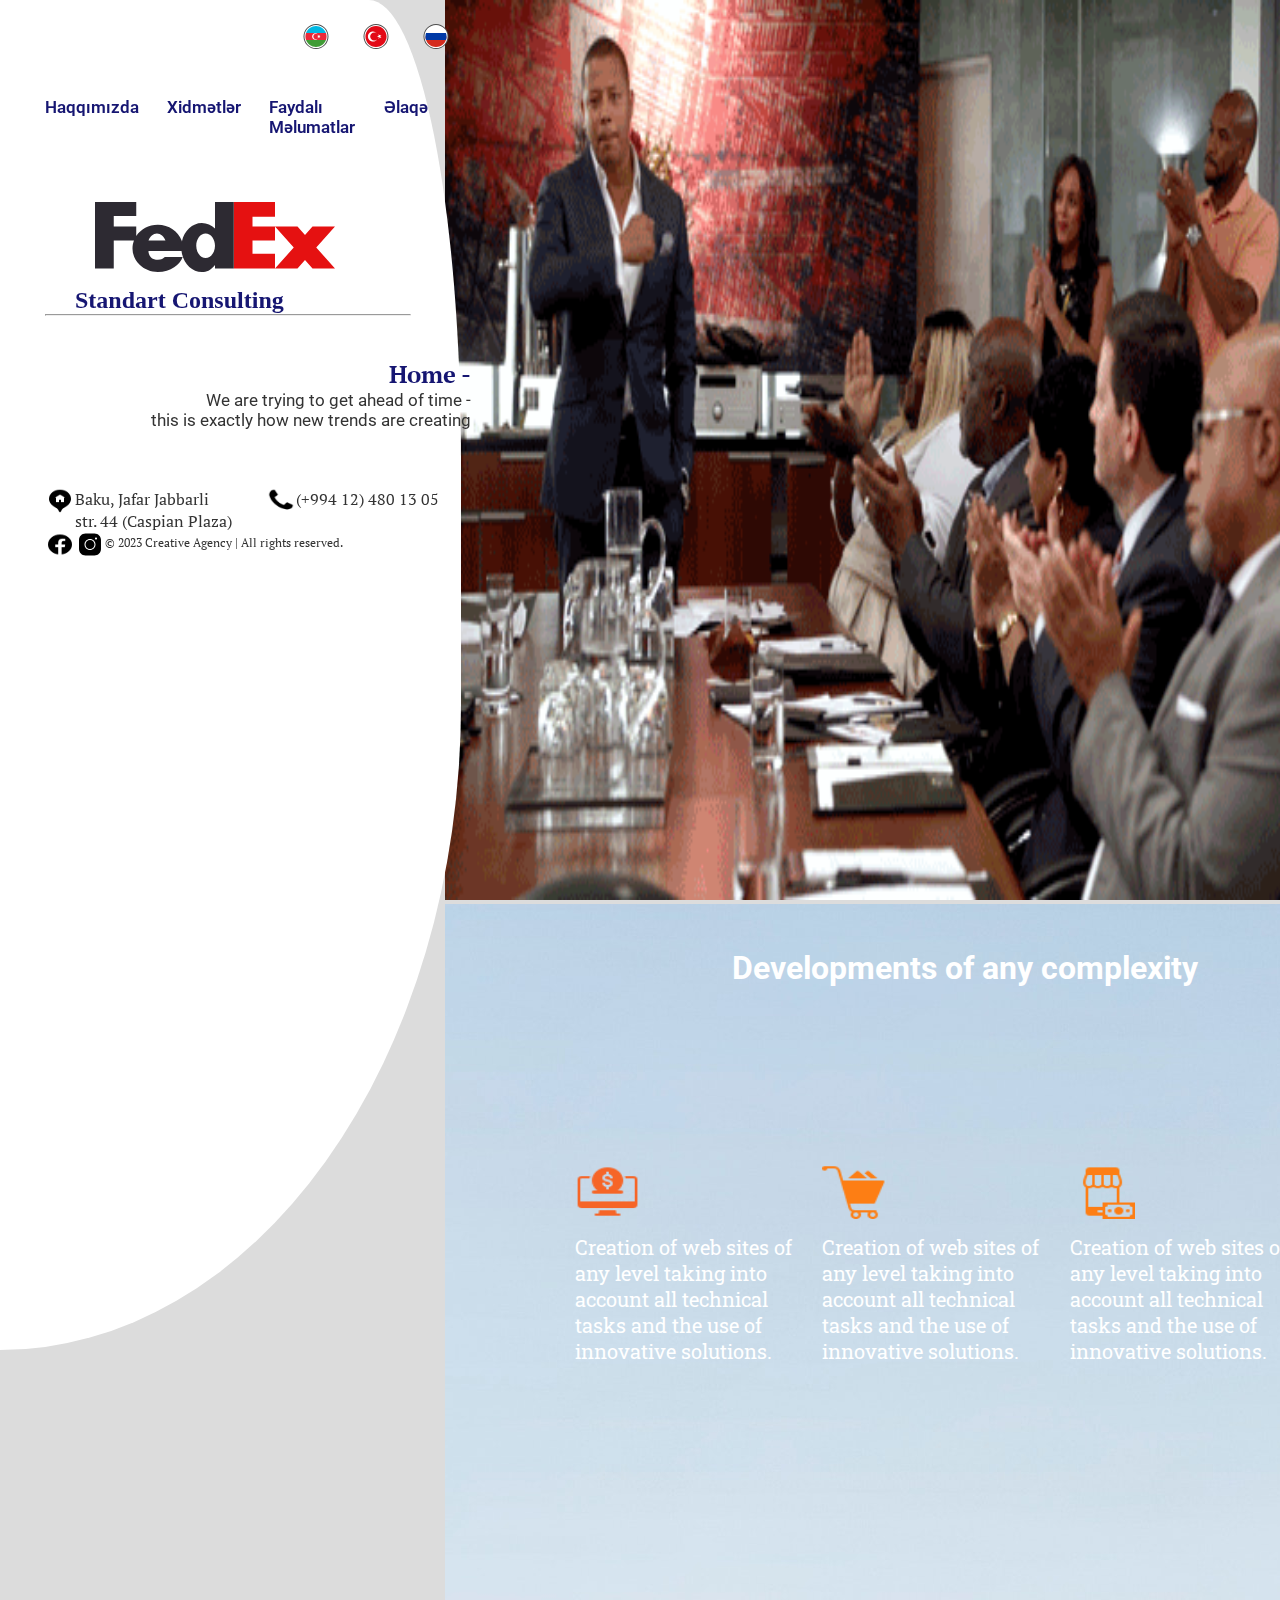
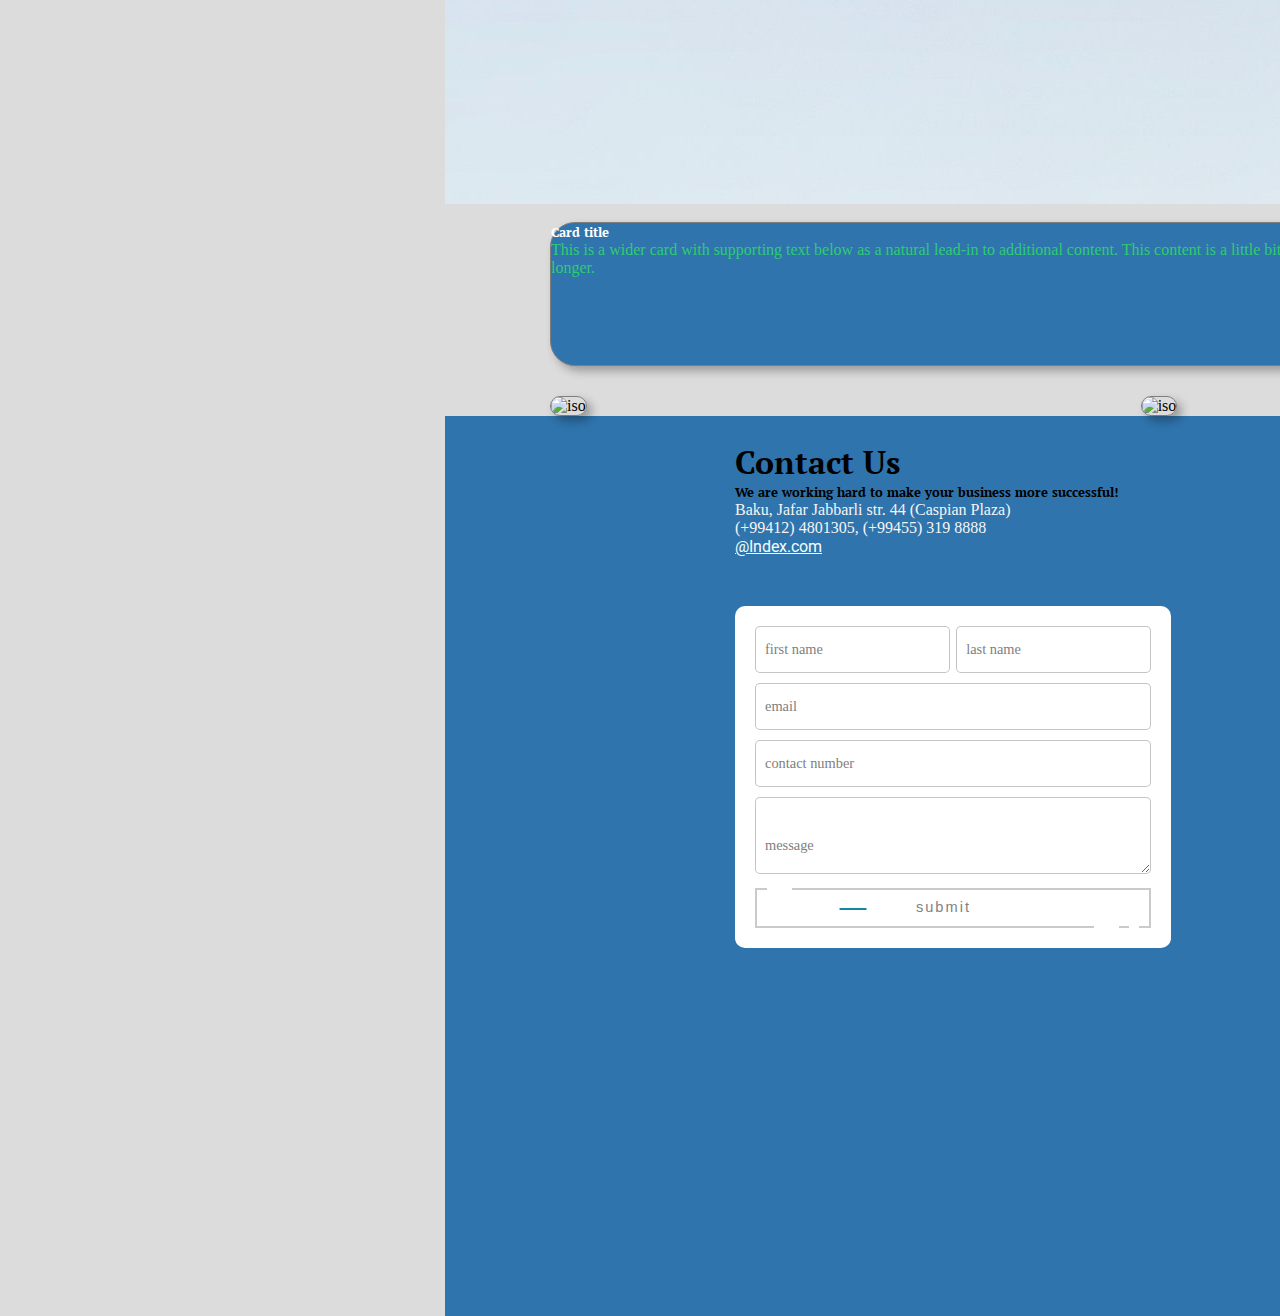
==== commit addfac66: "second commit" ====
--- a/index.html
+++ b/index.html
@@ -3,6 +3,9 @@
 <head>
   <meta charset="UTF-8">
   <meta name="viewport" content="width=device-width, initial-scale=1.0">
+  <link rel="preconnect" href="https://fonts.googleapis.com">
+<link rel="preconnect" href="https://fonts.gstatic.com" crossorigin>
+<link href="https://fonts.googleapis.com/css2?family=Roboto+Slab&display=swap" rel="stylesheet">
   <link rel="preconnect" href="https://fonts.googleapis.com">
   <link rel="preconnect" href="https://fonts.gstatic.com" crossorigin>
   <link href="https://fonts.googleapis.com/css2?family=PT+Serif&display=swap" rel="stylesheet">
@@ -35,10 +38,10 @@
           </div>
     
           <div class="list">
-            <p>Haqqımızda</p>
-            <p>Xidmətlər</p>
-            <p>Faydalı Məlumatlar</p>
-            <p>Əlaqə</p>
+            <a href="#">Haqqımızda</a>
+            <a href="./service.html">Xidmətlər</a>
+            <a href="information.html">Faydalı Məlumatlar</a>
+            <a href="./contact.html">Əlaqə</a>
           </div>
     
           <img src="./icons8-logo (1).svg" alt="logo" class="logo">
@@ -86,12 +89,15 @@
 
       <div class="trio-sites">
         <div class="web">
+          <img src="./icons8-e-commerce-50.png" alt="web">
           Creation of web sites of any level taking into account all technical tasks and the use of innovative solutions.
         </div>
         <div class="ecommerce">
+          <img src="./icons8-buying-50.png" alt="Ecommerce">
           Creation of web sites of any level taking into account all technical tasks and the use of innovative solutions.
         </div>
         <div class="mobile">
+          <img src="./icons8-mobile-shop-credit-50.png" alt="mobile">
           Creation of web sites of any level taking into account all technical tasks and the use of innovative solutions.
         </div>
       </div>
@@ -108,6 +114,53 @@
       </div>
       <img src="./standard-quality-control-collage.jpg" class="card-img" alt="iso">
       <img src="side-view-cropped-unrecognizable-business-people-working-common-desk.jpg" class="card-img" alt="iso">
+
+     <div class="contact">
+       <div class="con-txt">
+      <h1>Contact Us</h1>
+      <h5>We are working hard to make your business more successful!</h5>
+      <p>Baku, Jafar Jabbarli str. 44 (Caspian Plaza)</p>
+      <p>(+99412) 4801305, (+99455) 319 8888</p>
+      <a href="./index.html">@Index.com</a>
+       </div>
+
+      <form class="form">
+    
+        <div class="flex">
+            <label>
+                <input required="" placeholder="" type="text" class="input">
+                <span>first name</span>
+            </label>
+    
+            <label>
+                <input required="" placeholder="" type="text" class="input">
+                <span>last name</span>
+            </label>
+        </div>  
+                
+        <label>
+            <input required="" placeholder="" type="email" class="input">
+            <span>email</span>
+        </label> 
+            
+        <label>
+            <input required="" type="tel" placeholder="" class="input">
+            <span>contact number</span>
+        </label>
+        <label>
+            <textarea required="" rows="3" placeholder="" class="input01"></textarea>
+            <span>message</span>
+        </label>
+        
+        <button class="fancy" href="#">
+          <span class="top-key"></span>
+          <span class="text">submit</span>
+          <span class="bottom-key-1"></span>
+          <span class="bottom-key-2"></span>
+        </button>
+    </form>
+     </div>
+
     </div>
   </div>
 
--- a/style.css
+++ b/style.css
@@ -1,3 +1,5 @@
+
+@import url("https://fonts.googleapis.com/css2?family=Rubik:wght@300;400;500&display=swap");
 * {
     margin: 0;
     padding: 0;
@@ -41,7 +43,7 @@
 .right {
     background-color: rgb(220, 220, 220);
     width: 100%;
-    height: 150%;
+    height: 250%;
 }
 
 .card {
@@ -76,6 +78,7 @@
     color: white;
 }
 
+
 .sites{
     display: flex;
     flex-direction: column;
@@ -83,17 +86,9 @@
     width: 70%;
     height: 100vh;
     margin-left: 445px;
-    background-image: url(./stairs-6133971_1280.jpg);
-}
-
-.trio-sites{
-    display: flex;
-    flex-direction: row;
-    justify-content: center;
-}
-
-
-
+    z-index: 0;
+    background-image: url(./pexels-aleksandar-pasaric-325185.jpg);
+}
 
 .home {
     display: flex;
@@ -103,13 +98,31 @@
     z-index: 2;
 }
 
-.list p{
+.carousel-caption h5{
+    color: rgb(255, 239, 18);
+}
+
+.carousel-item {
+    margin-left: 445px;
+    width: 70%;
+    height: 100vh;
+    min-height: 350px;
+    background: no-repeat center center scroll;
+    -webkit-background-size: cover;
+    -moz-background-size: cover;
+    -o-background-size: cover;
+    background-size: cover;
+  }
+
+
+.list a{
     color: rgb(22, 22, 114);
+    text-decoration: none;
     font-family: 'Roboto', sans-serif;
     font-weight: 600;
 }
 
-.list p:hover {
+.list a:hover {
     cursor: pointer;
     color: darkorange;
 }
@@ -123,6 +136,554 @@
   .language-switcher a:hover {
     text-decoration: underline;
   }
+
+
+
+ .contact{
+    margin-left: 445px;
+    padding-left: 290px;
+    background-color:rgb(47, 116, 173);
+    width: 70%;
+    height: 100vh;
+ }
+
+.con-txt{
+    display: flex;
+    flex-direction: column;
+    padding-top: 25px;
+}
+
+.con-txt h1, h5{
+color: black;
+font-family: 'PT Serif', serif;
+}
+
+.con-txt p{
+    color: whitesmoke;
+    font-size: 16px;
+}
+
+.con-txt a{
+    color: azure;
+    font-family: 'Roboto', sans-serif;
+}
+
+
+
+  .form {
+    margin-top: 50px;
+    display: flex;
+    flex-direction: column;
+    gap: 10px;
+    width: 72%;
+    background-color: #fff;
+    padding: 20px;
+    border-radius: 10px;
+    position: relative;
+  }
+  
+  .message {
+    color: rgba(88, 87, 87, 0.822);
+    font-size: 14px;
+  }
+  
+  .flex {
+    display: flex;
+    width: 100%;
+    gap: 6px;
+  }
+  
+  .form label {
+    position: relative;
+  }
+  
+  .form label .input {
+    width: 100%;
+    padding: 10px 10px 20px 10px;
+    outline: 0;
+    border: 1px solid rgba(105, 105, 105, 0.397);
+    border-radius: 5px;
+  }
+  
+  .form label .input + span {
+    position: absolute;
+    left: 10px;
+    top: 15px;
+    color: grey;
+    font-size: 0.9em;
+    cursor: text;
+    transition: 0.3s ease;
+  }
+  
+  .form label .input:placeholder-shown + span {
+    top: 15px;
+    font-size: 0.9em;
+  }
+  
+  .form label .input:focus + span,.form label .input:valid + span {
+    top: 30px;
+    font-size: 0.7em;
+    font-weight: 600;
+  }
+  
+  .form label .input:valid + span {
+    color: green;
+  }
+  
+  .input01 {
+    width: 100%;
+    padding: 10px 10px 20px 10px;
+    outline: 0;
+    border: 1px solid rgba(105, 105, 105, 0.397);
+    border-radius: 5px;
+  }
+  
+  .form label .input01 + span {
+    position: absolute;
+    left: 10px;
+    top: 50px;
+    color: grey;
+    font-size: 0.9em;
+    cursor: text;
+    transition: 0.3s ease;
+  }
+  
+  .form label .input01:placeholder-shown + span {
+    top: 40px;
+    font-size: 0.9em;
+  }
+  
+  .form label .input01:focus + span,.form label .input01:valid + span {
+    top: 50px;
+    font-size: 0.7em;
+    font-weight: 600;
+  }
+  
+  .form label .input01:valid + span {
+    color: green;
+  }
+  
+  .fancy {
+    background-color: transparent;
+    border: 2px solid #cacaca;
+    border-radius: 0px;
+    box-sizing: border-box;
+    color: #fff;
+    cursor: pointer;
+    display: inline-block;
+    font-weight: 390;
+    letter-spacing: 2px;
+    margin: 0;
+    outline: none;
+    overflow: visible;
+    padding: 8px 30px;
+    position: relative;
+    text-align: center;
+    text-decoration: none;
+    text-transform: none;
+    transition: all 0.3s ease-in-out;
+    user-select: none;
+    font-size: 13px;
+  }
+  
+  .fancy::before {
+    content: " ";
+    width: 1.7rem;
+    height: 2px;
+    background: #1786a1;
+    top: 50%;
+    left: 1.5em;
+    position: absolute;
+    transform: translateY(-50%);
+    transform: translateX(230%);
+    transform-origin: center;
+    transition: background 0.3s linear, width 0.3s linear;
+  }
+  
+  .fancy .text {
+    font-size: 1.125em;
+    line-height: 1.33333em;
+    padding-left: 2em;
+    display: block;
+    text-align: left;
+    transition: all 0.3s ease-in-out;
+    text-transform: lowercase;
+    text-decoration: none;
+    color: #818181;
+    transform: translateX(30%);
+  }
+  
+  .fancy .top-key {
+    height: 2px;
+    width: 1.5625rem;
+    top: -2px;
+    left: 0.625rem;
+    position: absolute;
+    background: white;
+    transition: width 0.5s ease-out, left 0.3s ease-out;
+  }
+  
+  .fancy .bottom-key-1 {
+    height: 2px;
+    width: 1.5625rem;
+    right: 1.875rem;
+    bottom: -2px;
+    position: absolute;
+    background: white;
+    transition: width 0.5s ease-out, right 0.3s ease-out;
+  }
+  
+  .fancy .bottom-key-2 {
+    height: 2px;
+    width: 0.625rem;
+    right: 0.625rem;
+    bottom: -2px;
+    position: absolute;
+    background: white;
+    transition: width 0.5s ease-out, right 0.3s ease-out;
+  }
+  
+  .fancy:hover {
+    color: white;
+    background: #cacaca;
+  }
+  
+  .fancy:hover::before {
+    width: 1.5rem;
+    background: white;
+  }
+  
+  .fancy:hover .text {
+    color: white;
+    padding-left: 1.5em;
+  }
+  
+  .fancy:hover .top-key {
+    left: -2px;
+    width: 0px;
+  }
+  
+  .fancy:hover .bottom-key-1,
+   .fancy:hover .bottom-key-2 {
+    right: 0;
+    width: 0;
+  }
+
+.conbg {
+  margin-left: 445px;
+  width: 70%;
+  height: 100vh;
+}
+.bg2 {
+  z-index: 2;
+  position: relative;
+  width: 70%;
+  margin: 100px auto;
+  transform: rotate(10deg);
+  background-image: url(pexels-fauxels-3182773.jpg);
+  background-size: cover;
+  background-position: right -50px;
+  background-color: lightslategray;
+  background-repeat: no-repeat;
+  box-shadow: 5px 5px 3px rgba(0, 0, 0, 0.5);
+}
+.bg1 {
+  z-index: 3;
+  position: relative;
+  margin: auto;
+  transform: rotate(-5deg);
+  background-image: url(pexels-lukas-574071.jpg);
+  background-size: cover;
+  background-position: right -70px;
+  background-color: lightslategray;
+  background-repeat: no-repeat;
+  box-shadow: 5px 5px 3px rgba(0, 0, 0, 0.5);
+}
+.bg {
+  z-index: 4;
+  position: relative;
+  margin: auto;
+  transform: rotate(-5deg);
+  height: 500px;
+  background-image: url(pexels-christina-morillo-1181376.jpg);
+  background-size: cover;
+  background-position: right -50px;
+  background-color: lightslategray;
+  background-repeat: no-repeat;
+  box-shadow: 5px 5px 3px rgba(0, 0, 0, 0.5);
+}
+.bg-text {
+  width: 100%;
+  position: absolute;
+  display: inline-block;
+  bottom: 0;
+  left: 0;
+}
+.bg-text a {
+  margin: 5px;
+  float: right;
+}
+
+#bg1:target .bg {
+  -webkit-animation: ciut 1s forwards;
+          animation: ciut 1s forwards;
+}
+#bg1:target {
+  -webkit-animation: fre 0.3s forwards;
+          animation: fre 0.3s forwards;
+}
+#bg2:target .bg1 {
+  -webkit-animation: ciut 1s forwards;
+          animation: ciut 1s forwards;
+}
+#bg2:target {
+  -webkit-animation: fre1 0.3s forwards;
+          animation: fre1 0.3s forwards;
+}
+#conbg:target .bg2 {
+  -webkit-animation: ciut1 1s;
+          animation: ciut1 1s;
+}
+@-webkit-keyframes fre1 {
+  0% {
+    transform: rotate(10deg);
+  }
+  100% {
+    transform: rotate(0deg);
+  }
+}
+@keyframes fre1 {
+  0% {
+    transform: rotate(10deg);
+  }
+  100% {
+    transform: rotate(0deg);
+  }
+}
+@-webkit-keyframes fre {
+  0% {
+    transform: rotate(-5deg);
+  }
+  100% {
+    transform: rotate(-10deg);
+  }
+}
+@keyframes fre {
+  0% {
+    transform: rotate(-5deg);
+  }
+  100% {
+    transform: rotate(-10deg);
+  }
+}
+@-webkit-keyframes ciut {
+  0% {
+    opacity: 1;
+    transform: rotate(-5deg) scale(1);
+  }
+  100% {
+    opacity: 0;
+    transform: rotate(360deg) scale(0);
+  }
+}
+@keyframes ciut {
+  0% {
+    opacity: 1;
+    transform: rotate(-5deg) scale(1);
+  }
+  100% {
+    opacity: 0;
+    transform: rotate(360deg) scale(0);
+  }
+}
+@-webkit-keyframes ciut1 {
+  0% {
+    opacity: 0;
+    transform: rotate(0deg) scale(0);
+  }
+  100% {
+    opacity: 1;
+    transform: rotate(370deg) scale(1);
+  }
+}
+@keyframes ciut1 {
+  0% {
+    opacity: 0;
+    transform: rotate(0deg) scale(0);
+  }
+  100% {
+    opacity: 1;
+    transform: rotate(370deg) scale(1);
+  }
+}
+
+  
+  @keyframes slideFromTop {
+    0% {
+        transform: translateY(-100%);
+        opacity: 0;
+    }
+    100% {
+        transform: translateY(0);
+        opacity: 1;
+    }
+}
+
+  .price_plan_area {
+    position: relative;
+    z-index: 0;
+    background-color: #f5f5ff;
+    margin-left: 445px;
+    width: 70%;
+    padding-left: 90px;
+    animation: slideFromTop 3s ease-in-out forwards;
+}
+
+.single_price_plan {
+    position: relative;
+    z-index: 1;
+    border-radius: 0.5rem 0.5rem 0 0;
+    -webkit-transition-duration: 500ms;
+    transition-duration: 500ms;
+    margin-bottom: 50px;
+    background-color: #ffffff;
+    padding: 3rem 4rem;
+}
+@media only screen and (min-width: 992px) and (max-width: 1199px) {
+    .single_price_plan {
+        padding: 3rem;
+    }
+}
+@media only screen and (max-width: 575px) {
+    .single_price_plan {
+        padding: 3rem;
+    }
+}
+.single_price_plan::after {
+    position: absolute;
+    content: "";
+    background-image: url("https://bootdey.com/img/half-circle-pricing.png");
+    background-repeat: repeat;
+    width: 100%;
+    height: 17px;
+    bottom: -17px;
+    z-index: 1;
+    left: 0;
+}
+.single_price_plan .title {
+    text-transform: capitalize;
+    -webkit-transition-duration: 500ms;
+    transition-duration: 500ms;
+    margin-bottom: 2rem;
+}
+.single_price_plan .title span {
+    color: #ffffff;
+    padding: 0.2rem 0.6rem;
+    font-size: 12px;
+    text-transform: uppercase;
+    background-color: #2ecc71;
+    display: inline-block;
+    margin-bottom: 0.5rem;
+    border-radius: 0.25rem;
+}
+.single_price_plan .title h3 {
+    font-size: 1.25rem;
+}
+.single_price_plan .title p {
+    font-weight: 300;
+    line-height: 1;
+    font-size: 14px;
+}
+.single_price_plan .title .line {
+    width: 80px;
+    height: 4px;
+    border-radius: 10px;
+    background-color: #3f43fd;
+}
+.single_price_plan .price {
+    margin-bottom: 1.5rem;
+}
+.single_price_plan .price h4 {
+    position: relative;
+    z-index: 1;
+    font-size: 2.4rem;
+    line-height: 1;
+    margin-bottom: 0;
+    color: #3f43fd;
+    display: inline-block;
+    -webkit-background-clip: text;
+    -webkit-text-fill-color: transparent;
+    background-color: transparent;
+    background-image: -webkit-gradient(linear, left top, right top, from(#e24997), to(#2d2ed4));
+    background-image: linear-gradient(90deg, #e24997, #2d2ed4);
+}
+.single_price_plan .description {
+    position: relative;
+    margin-bottom: 1.5rem;
+}
+.single_price_plan .description p {
+    line-height: 16px;
+    margin: 0;
+    padding: 10px 0;
+    display: -webkit-box;
+    display: -ms-flexbox;
+    display: flex;
+    -webkit-box-align: center;
+    -ms-flex-align: center;
+    -ms-grid-row-align: center;
+    align-items: center;
+}
+.single_price_plan .description p i {
+    color: #2ecc71;
+    margin-right: 0.5rem;
+}
+.single_price_plan .description p .lni-close {
+    color: #e74c3c;
+}
+.single_price_plan.active,
+.single_price_plan:hover,
+.single_price_plan:focus {
+    -webkit-box-shadow: 0 6px 50px 8px rgba(21, 131, 233, 0.15);
+    box-shadow: 0 6px 50px 8px rgba(21, 131, 233, 0.15);
+}
+.single_price_plan .side-shape img {
+    position: absolute;
+    width: auto;
+    top: 0;
+    right: 0;
+    z-index: -2;
+}
+
+
+
+
+
+
+section-heading text-center wow fadeInUp h3,h6,p{
+    color: #2ecc71;
+}
+
+.section-heading h3 {
+    margin-bottom: 1rem;
+    font-size: 3.125rem;
+    letter-spacing: -1px;
+}
+
+.section-heading p {
+    margin-bottom: 0;
+    font-size: 1.25rem;
+}
+
+.section-heading .line {
+    width: 120px;
+    height: 5px;
+    margin: 30px auto 0;
+    border-radius: 6px;
+    background: #2d2ed4;
+    background: -webkit-gradient(linear, left top, right top, from(#e24997), to(#2d2ed4));
+    background: linear-gradient(to right, #e24997, #2d2ed4);
+}
+
 
 
 @keyframes slideIn {
@@ -145,6 +706,7 @@
     font-family: 'Roboto', sans-serif;
     font-weight: 600;
     opacity: 1;
+    z-index: 2;
     animation: slideIn 5s ease-in-out;
 }
 
@@ -262,7 +824,53 @@
     margin-right: 34px;
 }
 
-
+.trio-sites{
+    font-family:'Roboto Slab', serif;
+    font-size: 20px;
+    color: white;
+    width: 94%;
+    gap: 30px;
+    padding-left: 130px;
+    display: flex;
+    flex-direction: row;
+    justify-content: center;
+    z-index: 2;
+    margin-top: 260px;
+    animation: slideIn 2s ease-in-out;
+}
+
+.web img{
+    width: 65px;
+    height: 70px;
+    padding-bottom: 15px;
+}
+
+.web{
+    display: flex;
+    flex-direction: column;   
+}
+
+.ecommerce{
+    display: flex;
+    flex-direction: column;   
+}
+
+.ecommerce img{
+    width: 65px;
+    height: 70px;
+    padding-bottom: 15px;
+}
+
+.mobile{
+    display: flex;
+    flex-direction: column;   
+}
+
+.mobile img{
+    width: 65px;
+    height: 70px;
+    padding-bottom: 15px;
+}
 
 
 
@@ -273,7 +881,7 @@
     }
     .hamburger-menu {
         display: flex;
-        background-color: #d47a7a;
+        background-color: #5f8d89;
         
     }
     .right {
@@ -286,14 +894,13 @@
     flex-direction: row;
     position: relative;
 }
-
-
 
 .right {
     background-color: rgb(220, 220, 220);
     width: 100%;
-    padding-top: 33px;
-}
+    
+}
+
 
 .card {
     margin-left: 2%; /* Adjust margin for smaller screens */
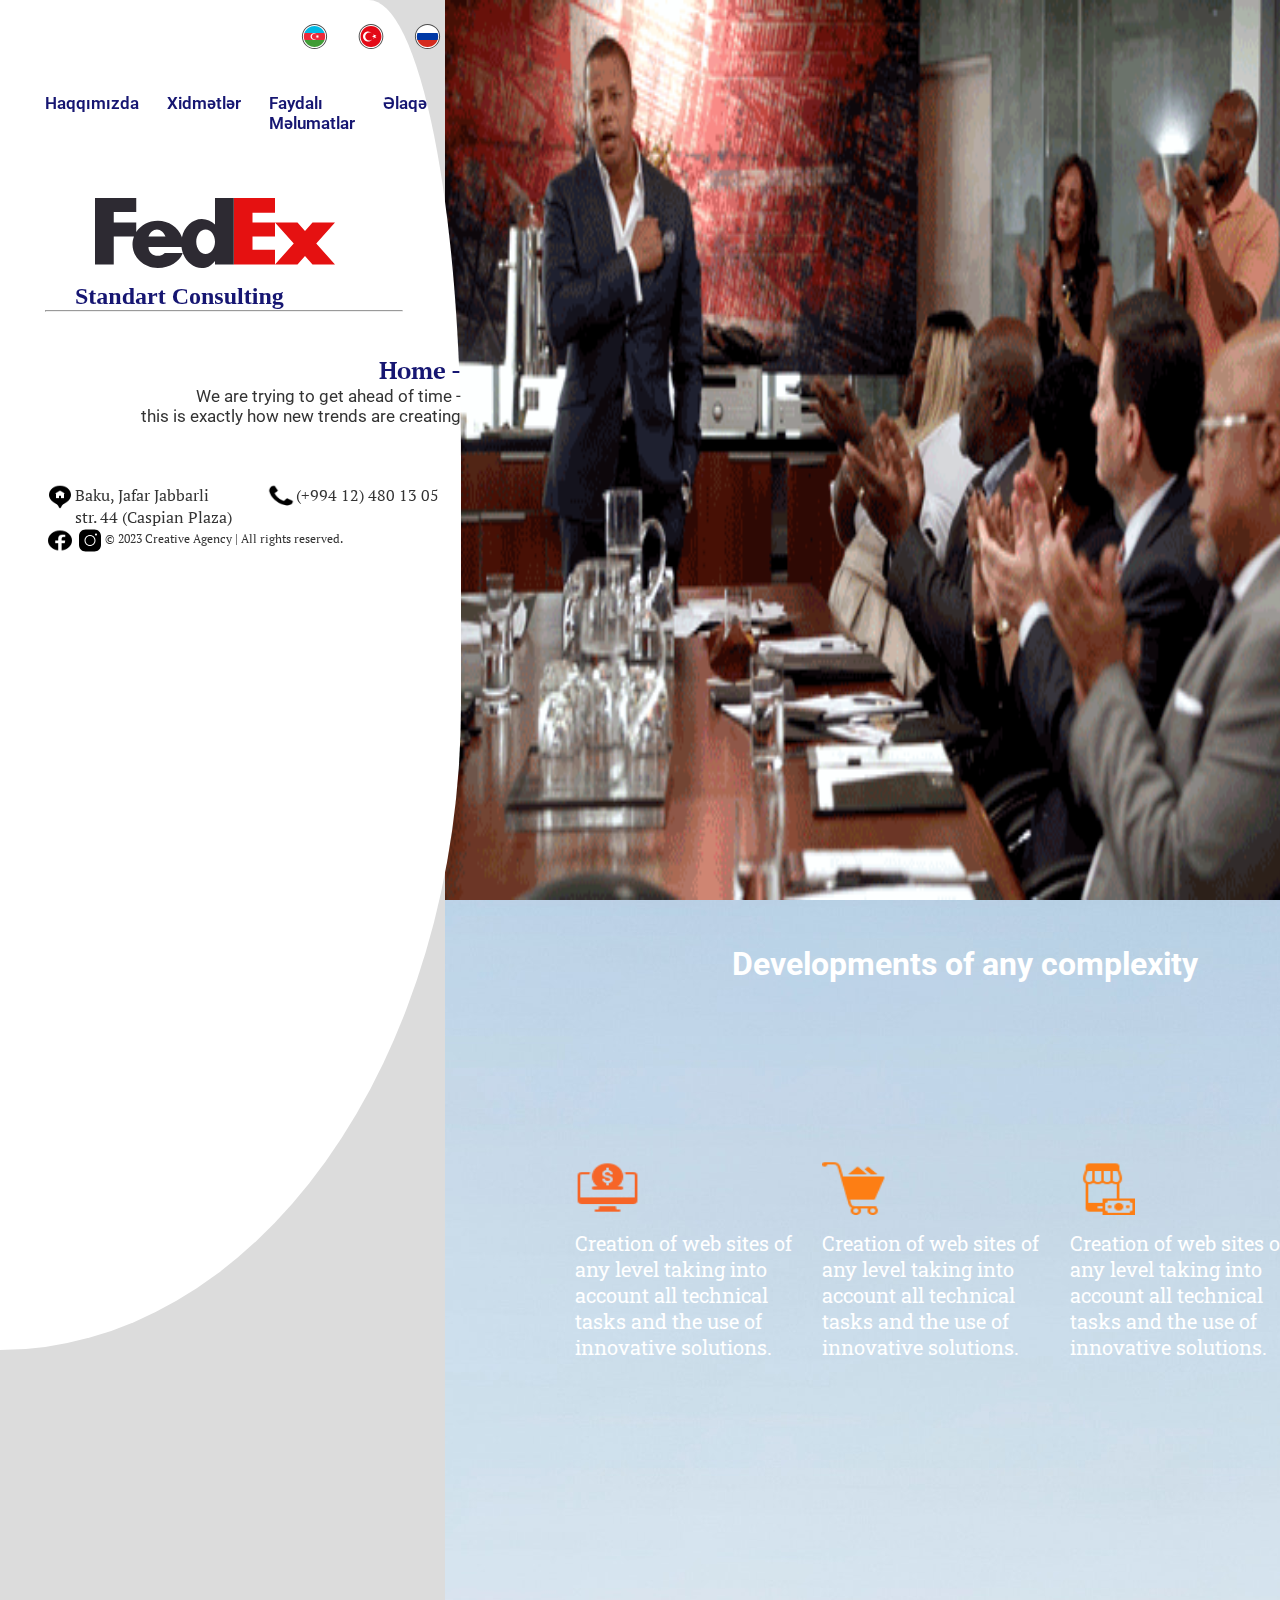
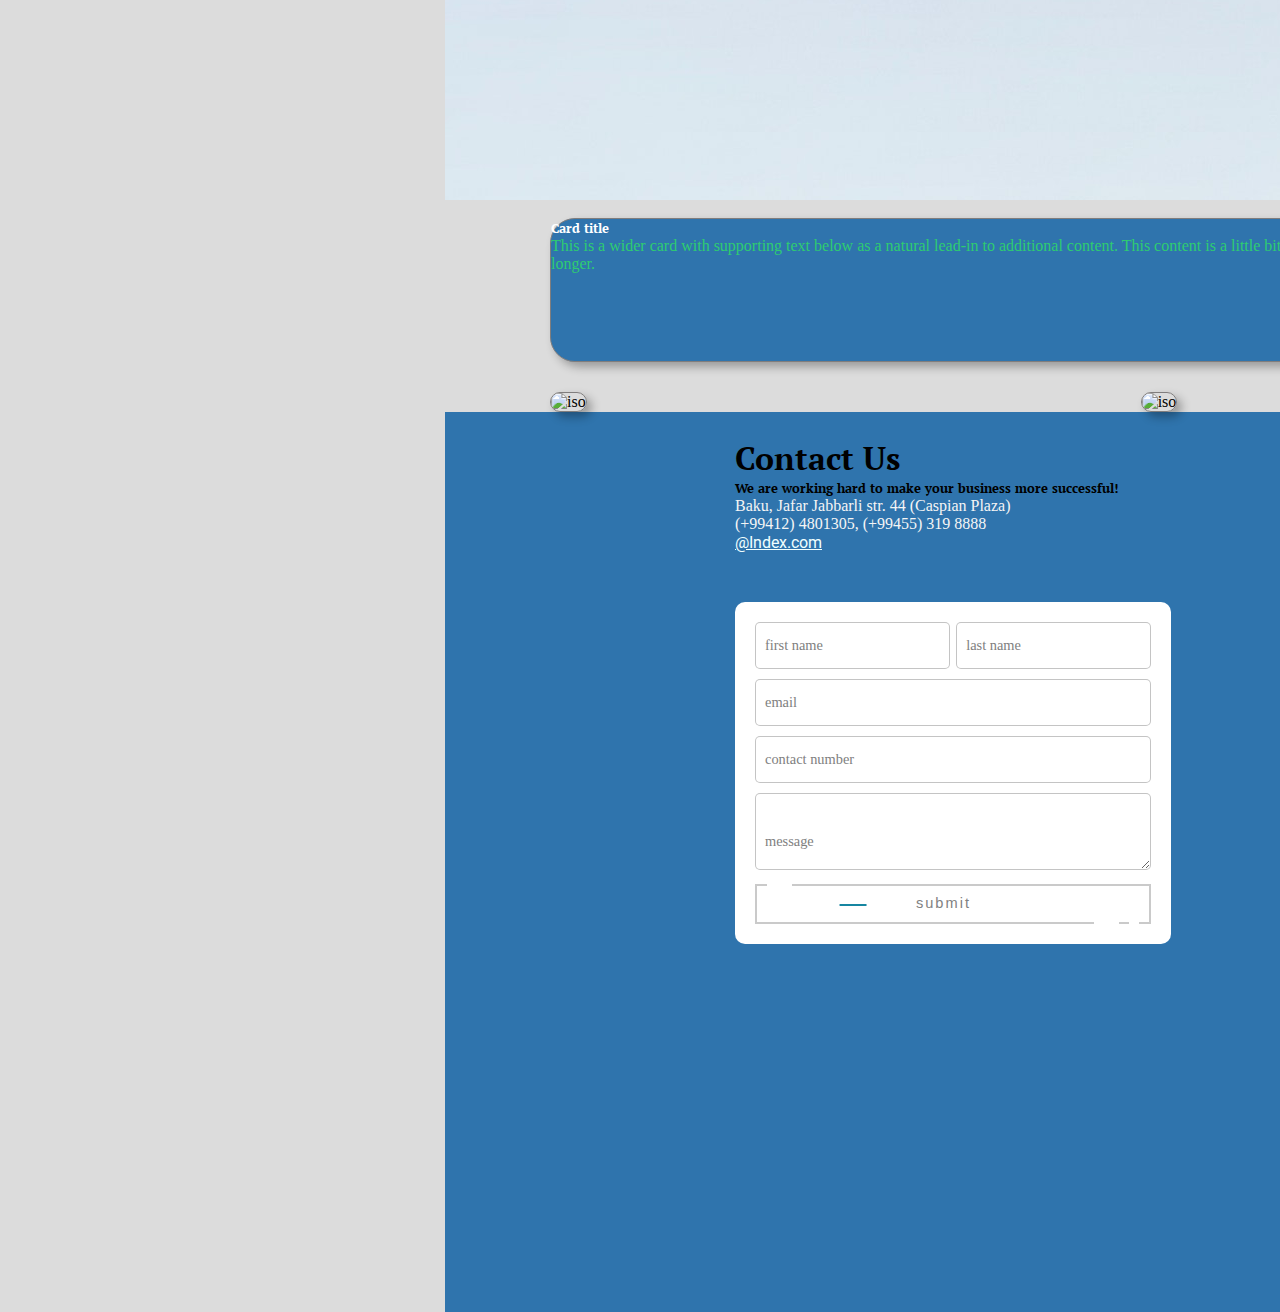
==== commit 2e785591: "second commit" ====
--- a/index.html
+++ b/index.html
@@ -38,13 +38,13 @@
           </div>
     
           <div class="list">
-            <a href="#">Haqqımızda</a>
+            <a href="./about.html">Haqqımızda</a>
             <a href="./service.html">Xidmətlər</a>
             <a href="information.html">Faydalı Məlumatlar</a>
             <a href="./contact.html">Əlaqə</a>
           </div>
     
-          <img src="./icons8-logo (1).svg" alt="logo" class="logo">
+         <a href="./index.html"><img src="./icons8-logo (1).svg" alt="logo" class="logo"></a>
           <h2>Standart Consulting</h2>
           <hr>
 
--- a/style.css
+++ b/style.css
@@ -516,6 +516,36 @@
     transform: rotate(370deg) scale(1);
   }
 }
+.container-about{
+  margin-left: 445px;
+  padding-top: 100px;
+  padding-left: 100px;
+  height: 100vh;
+  width: 66%;
+}
+.rounded-circle {
+  border-radius: 50% !important;
+}
+img {
+  max-width: 100%;
+  height: auto;
+  vertical-align: top;
+}
+
+.sub-info{
+  font-weight: 600;
+  font-family: 'Poppins', sans-serif;
+  color: #004975;
+}
+
+.display-30 {
+  font-size: 0.9rem;
+}
+
+
+
+
+
 
   
   @keyframes slideFromTop {
